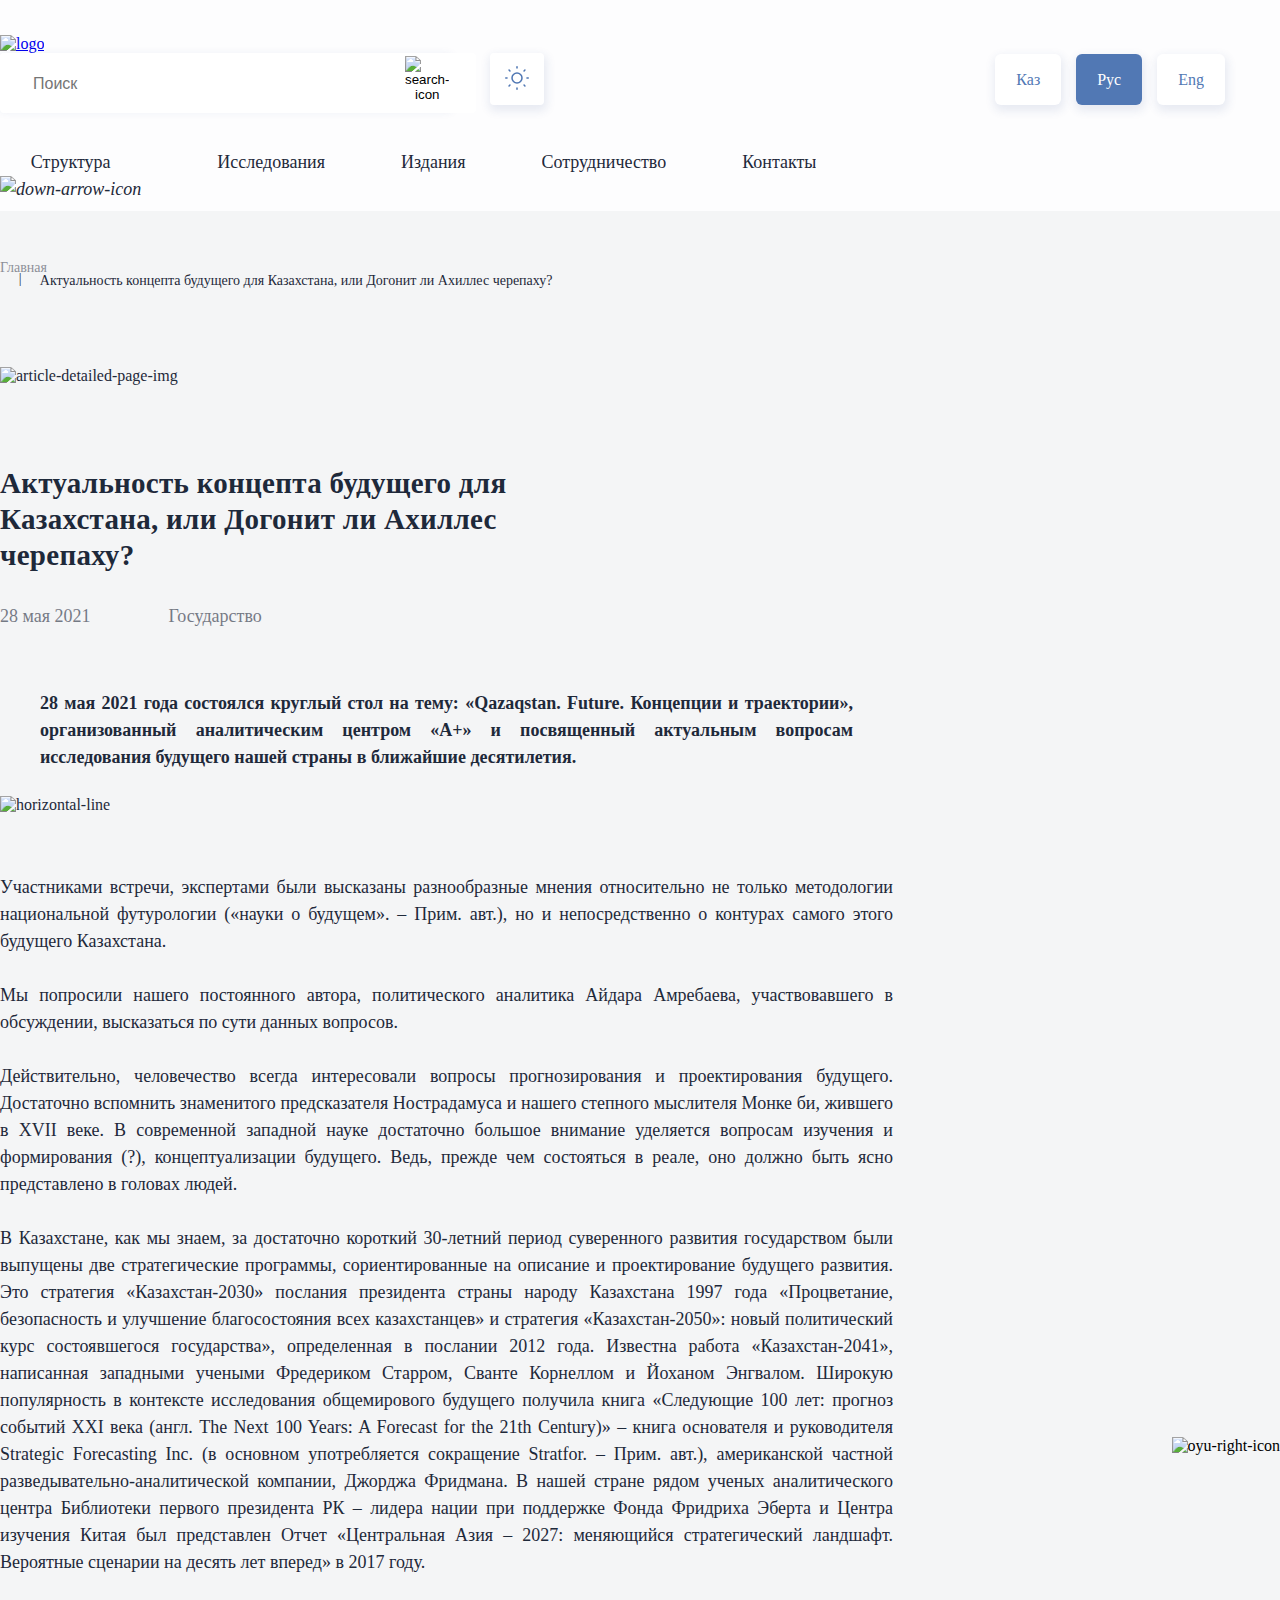
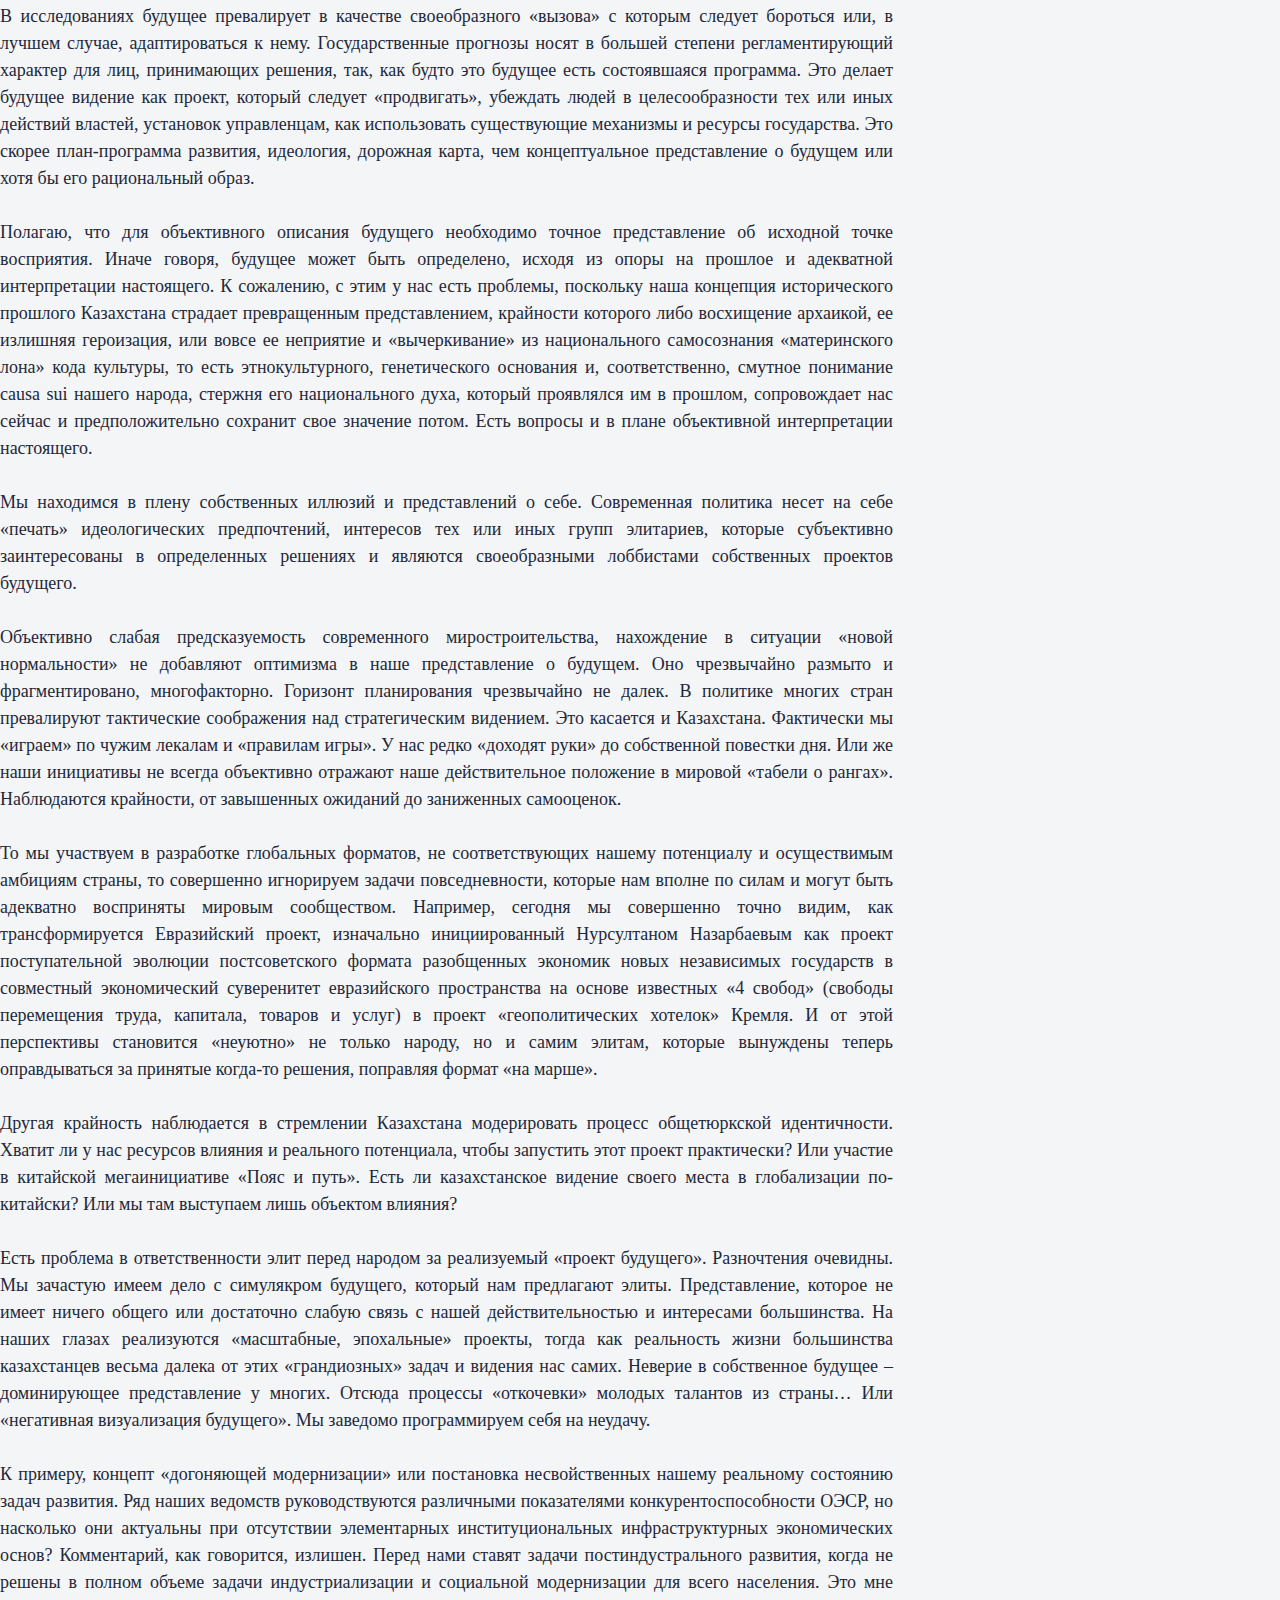
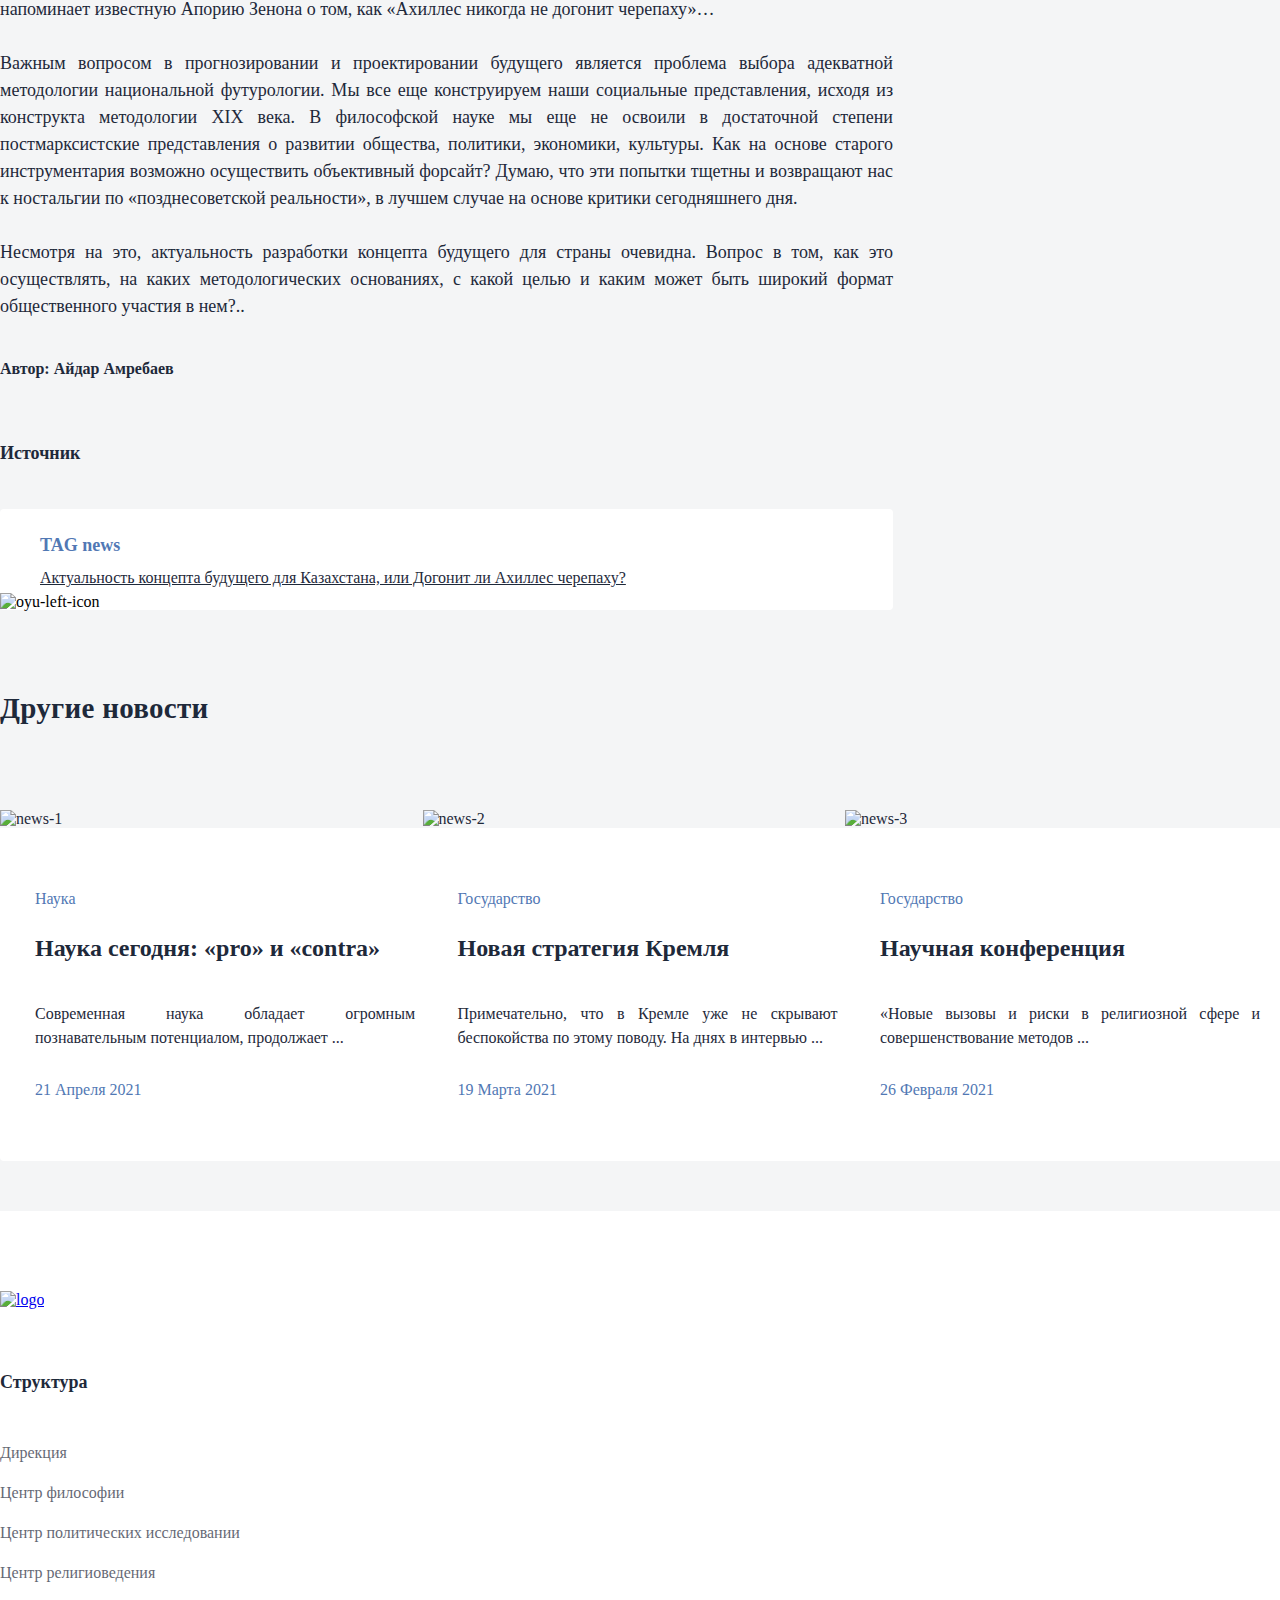
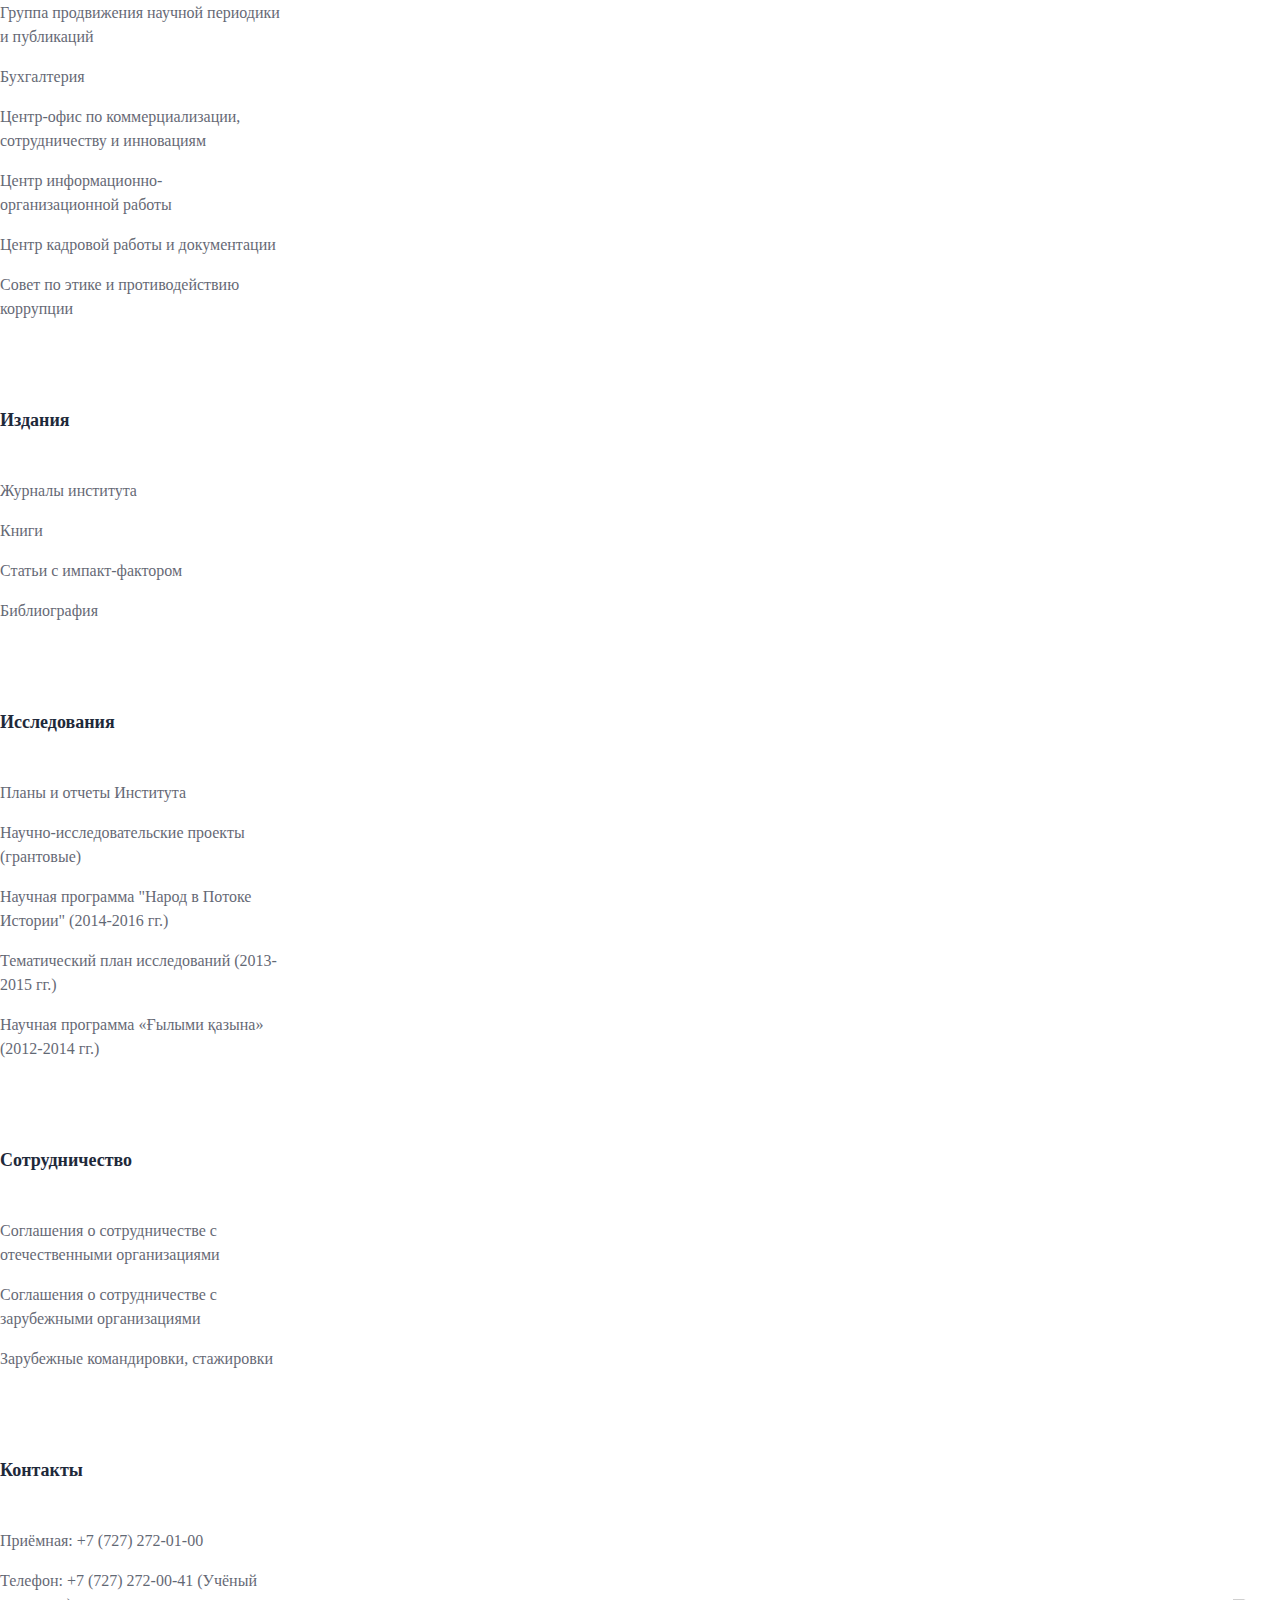
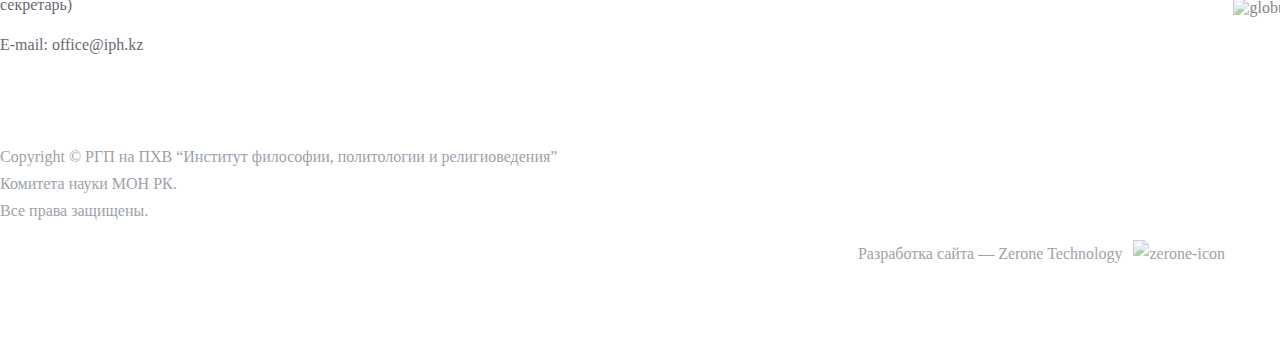
==== actualnost-koncepta.html @ f0c101c4 "adaptive and dark mode styles" ====
<!DOCTYPE html>
<html lang="ru">
<head>
    <meta charset="UTF-8">
    <meta http-equiv="X-UA-Compatible" content="IE=edge">
    <meta name="viewport" content="width=device-width, initial-scale=1.0">
    <title>Актуальность концепта будущего для Казахстана, или Догонит ли Ахиллес черепаху?</title>
    <link href="https://cdn.jsdelivr.net/npm/bootstrap@5.1.3/dist/css/bootstrap.min.css" rel="stylesheet" integrity="sha384-1BmE4kWBq78iYhFldvKuhfTAU6auU8tT94WrHftjDbrCEXSU1oBoqyl2QvZ6jIW3" crossorigin="anonymous">
    <link rel="stylesheet" href="css/style.css">
</head>
<body>
    <header>
        <div class="container">
            <div class="header row align-items-center justify-content-space-between">
                <div class="logo col-lg-3 col-md-8">
                    <a href="/">
                        <img class="logo-img" src="img/logo/logo-header.png" alt="logo">
                    </a>
                </div>
                <div class="header-wrapper col-lg-9 col-md-12">
                    <div class="header-top">
                        <button type="submit" class="mobile-search-btn">
                            <img class="basic-search-icon" src="img/search-icon.svg" alt="search-icon">
                            <img class="dark-mode-search-icon" src="img/search-white-icon.svg" alt="search-white-icon">
                        </button>
                        <form class="search">
                            <input type="text" class="search-input" placeholder="Поиск">
                            <button type="submit">
                                <img class="basic-search-icon" src="img/search-icon.svg" alt="search-icon">
                                <img class="dark-mode-search-icon" src="img/search-white-icon.svg" alt="search-white-icon">
                            </button>
                        </form>
                        <div class="page-color-change-btns">
                            <img src="img/basic-theme-btn.svg" alt="basic-theme-btn">
                            <img src="img/dark-theme-btn.svg" alt="dark-theme-btn">
                        </div>
                        <div class="burger-menu">
                            <img src="img/burger-menu.svg" alt="burger-menu">
                        </div>
                        <div class="languages">
                            <a href="#" class="basic-btn lang-btn">Каз</a>
                            <a href="#" class="basic-btn lang-btn active">Рус</a>
                            <a href="#" class="basic-btn lang-btn">Eng</a>
                        </div>
                    </div>
                    <div class="header-nav" id="myTopnav">
                        <div class="dropdown">
                            <a class="dropbtn" href="/structure.html">Структура 
                                <i class="">
                                    <img class="basic-down-arrow-icon" src="img/down-arrow-icon.svg" alt="down-arrow-icon">
                                    <img class="dark-mode-down-arrow-icon" src="img/down-arrow-dark-mode-icon.svg" alt="down-arrow-dark-mode-icon">
                                </i>
                            </a>
                            <div class="dropdown-content d-flex">
                                <div class="left-side">
                                    <a href="#">Дирекция</a>
                                    <a href="#">Центр философии</a>
                                    <a href="#">Центр политических исследовании</a>
                                    <a href="#">Центр религиоведения</a>
                                    <a href="#">Группа продвижения научной периодики и публикаций</a>
                                    <a href="#">Бухгалтерия</a>
                                </div>
                                <div class="right-side">
                                    <a href="#">Центр-офис по коммерциализации, сотрудничеству и инновациям</a>
                                    <a href="#">Центр информационно-организационной работы</a>
                                    <a href="#">Центр кадровой работы и документации</a>
                                    <a href="structure-protiv-korruptsiya.html">Совет по этике и противодействию коррупции</a>
                                </div>
                            </div>
                        </div> 
                        <div class="dropdown">
                            <a class="dropbtn" href="#">Исследования 
                                <i class="">
                                    <img class="basic-down-arrow-icon" src="img/down-arrow-icon.svg" alt="">
                                    <img class="dark-mode-down-arrow-icon" src="img/down-arrow-dark-mode-icon.svg" alt="down-arrow-dark-mode-icon">
                                </i>
                            </a>
                            <div class="dropdown-content">
                                <a href="#">Планы и отчеты Института</a>
                                <a href="#">Научно-исследовательские проекты (грантовые)</a>
                                <a href="#">Научная программа "Народ в Потоке Истории" (2014-2016 гг.)</a>
                                <a href="#">Тематический план исследований (2013-2015 гг.)</a>
                                <a href="#">Научная программа «Ғылыми қазына» (2012-2014 гг.)</a>
                            </div>
                        </div>
                        <div class="dropdown">
                            <a class="dropbtn" href="#">Издания 
                                <i class="">
                                    <img class="basic-down-arrow-icon" src="img/down-arrow-icon.svg" alt="">
                                    <img class="dark-mode-down-arrow-icon" src="img/down-arrow-dark-mode-icon.svg" alt="down-arrow-dark-mode-icon">
                                </i>
                            </a>
                            <div class="dropdown-content">
                                <a href="soglashenie-o-sotrudnichestvo-kaz.html">Журналы института</a>
                                <a href="#">Книги</a>
                                <a href="#">Статьи с импакт-фактором</a>
                                <a href="#">Библиография</a>
                            </div>
                        </div>
                        <div class="dropdown">
                            <a class="dropbtn" href="#">Cотрудничество 
                                <i class="">
                                    <img class="basic-down-arrow-icon" src="img/down-arrow-icon.svg" alt="">
                                    <img class="dark-mode-down-arrow-icon" src="img/down-arrow-dark-mode-icon.svg" alt="down-arrow-dark-mode-icon">
                                </i>
                            </a>
                            <div class="dropdown-content">
                                <a href="soglashenie-o-sotrudnichestvo.html">Соглашения о сотрудничестве с отечественными организациями</a>
                                <a href="#">Соглашения о сотрудничестве с зарубежными организациями</a>
                                <a href="#">Зарубежные командировки, стажировки</a>
                            </div>
                        </div>
                        <div class="dropdown">
                            <a class="dropbtn" href="contact.html">
                                Контакты
                            </a>
                        </div>
                        <a href="javascript:void(0);" style="font-size:15px;" class="icon" onclick="myFunction()">&#9776;</a>
                    </div>
                </div>
            </div>
        </div>
    </header>
    <div class="container">
        <div class="breadcrumb">
            <div class="breadcrumb-item">
                <a href="index.html">Главная</a>
            </div>
            <div class="breadcrumb-item">
                <i>|</i>
                <a href="#">Актуальность концепта будущего для Казахстана, или Догонит ли Ахиллес черепаху?</a>
            </div>
            <!-- <div class="breadcrumb-item">
                <i>|</i>
                Том 90  №4  2021
            </div> -->
        </div>
    </div>
    <div class="body">
        <div class="container">
            <div class="article-detailed-page page-wrapper">
                <div class="article-detailed-page-inner">
                    <img src="img/actualnost-konsepta.png" alt="article-detailed-page-img">
                    <h2 class="page-title">
                        Актуальность концепта будущего для Казахстана, или Догонит ли Ахиллес черепаху?
                    </h2>
                    <span class="article-detailed-date">28 мая 2021</span>
                    <span class="article-detailed-section">Государство</span>
                    <div class="strong-text">
                        <p>
                            28 мая 2021 года состоялся круглый стол на тему: «Qazaqstan. Future. Концепции и траектории», организованный аналитическим центром «А+» и посвященный актуальным вопросам исследования будущего нашей страны в ближайшие десятилетия.
                        </p>
                        <img src="img/horizontal-line.svg" alt="horizontal-line">
                    </div>
                    <p>
                        Участниками встречи, экспертами были высказаны разнообразные мнения относительно не только методологии национальной футурологии («науки о будущем». – Прим. авт.), но и непосредственно о контурах самого этого будущего Казахстана.
                        <br><br>
                        Мы попросили нашего постоянного автора, политического аналитика Айдара Амребаева, участвовавшего в обсуждении, высказаться по сути данных вопросов.
                        <br><br>
                        Действительно, человечество всегда интересовали вопросы прогнозирования и проектирования будущего. Достаточно вспомнить знаменитого предсказателя Нострадамуса и нашего степного мыслителя Монке би, жившего в XVII веке. В современной западной науке достаточно большое внимание уделяется вопросам изучения и формирования (?), концептуализации будущего. Ведь, прежде чем состояться в реале, оно должно быть ясно представлено в головах людей.
                        <br><br>
                        В Казахстане, как мы знаем, за достаточно короткий 30-летний период суверенного развития государством были выпущены две стратегические программы, сориентированные на описание и проектирование будущего развития. Это стратегия «Казахстан-2030» послания президента страны народу Казахстана 1997 года «Процветание, безопасность и улучшение благосостояния всех казахстанцев» и стратегия «Казахстан-2050»: новый политический курс состоявшегося государства», определенная в послании 2012 года. Известна работа «Казахстан-2041», написанная западными учеными Фредериком Старром, Сванте Корнеллом и Йоханом Энгвалом. Широкую популярность в контексте исследования общемирового будущего получила книга «Следующие 100 лет: прогноз событий XXI века (англ. The Next 100 Years: A Forecast for the 21th Century)» – книга основателя и руководителя Strategic Forecasting Inc. (в основном употребляется сокращение Stratfor. – Прим. авт.), американской частной разведывательно-аналитической компании, Джорджа Фридмана. В нашей стране рядом ученых аналитического центра Библиотеки первого президента РК – лидера нации при поддержке Фонда Фридриха Эберта и Центра изучения Китая был представлен Отчет «Центральная Азия – 2027: меняющийся стратегический ландшафт. Вероятные сценарии на десять лет вперед» в 2017 году.
                        <br><br>
                        В исследованиях будущее превалирует в качестве своеобразного «вызова» с которым следует бороться или, в лучшем случае, адаптироваться к нему. Государственные прогнозы носят в большей степени регламентирующий характер для лиц, принимающих решения, так, как будто это будущее есть состоявшаяся программа. Это делает будущее видение как проект, который следует «продвигать», убеждать людей в целесообразности тех или иных действий властей, установок управленцам, как использовать существующие механизмы и ресурсы государства. Это скорее план-программа развития, идеология, дорожная карта, чем концептуальное представление о будущем или хотя бы его рациональный образ.
                        <br><br>
                        Полагаю, что для объективного описания будущего необходимо точное представление об исходной точке восприятия. Иначе говоря, будущее может быть определено, исходя из опоры на прошлое и адекватной интерпретации настоящего. К сожалению, с этим у нас есть проблемы, поскольку наша концепция исторического прошлого Казахстана страдает превращенным представлением, крайности которого либо восхищение архаикой, ее излишняя героизация, или вовсе ее неприятие и «вычеркивание» из национального самосознания «материнского лона» кода культуры, то есть этнокультурного, генетического основания и, соответственно, смутное понимание causa sui нашего народа, стержня его национального духа, который проявлялся им в прошлом, сопровождает нас сейчас и предположительно сохранит свое значение потом. Есть вопросы и в плане объективной интерпретации настоящего.
                        <br><br>
                        Мы находимся в плену собственных иллюзий и представлений о себе. Современная политика несет на себе «печать» идеологических предпочтений, интересов тех или иных групп элитариев, которые субъективно заинтересованы в определенных решениях и являются своеобразными лоббистами собственных проектов будущего.
                        <br><br>
                        Объективно слабая предсказуемость современного миростроительства, нахождение в ситуации «новой нормальности» не добавляют оптимизма в наше представление о будущем. Оно чрезвычайно размыто и фрагментировано, многофакторно. Горизонт планирования чрезвычайно не далек. В политике многих стран превалируют тактические соображения над стратегическим видением. Это касается и Казахстана. Фактически мы «играем» по чужим лекалам и «правилам игры». У нас редко «доходят руки» до собственной повестки дня. Или же наши инициативы не всегда объективно отражают наше действительное положение в мировой «табели о рангах». Наблюдаются крайности, от завышенных ожиданий до заниженных самооценок.
                        <br><br>
                        То мы участвуем в разработке глобальных форматов, не соответствующих нашему потенциалу и осуществимым амбициям страны, то совершенно игнорируем задачи повседневности, которые нам вполне по силам и могут быть адекватно восприняты мировым сообществом. Например, сегодня мы совершенно точно видим, как трансформируется Евразийский проект, изначально инициированный Нурсултаном Назарбаевым как проект поступательной эволюции постсоветского формата разобщенных экономик новых независимых государств в совместный экономический суверенитет евразийского пространства на основе известных «4 свобод» (свободы перемещения труда, капитала, товаров и услуг) в проект «геополитических хотелок» Кремля. И от этой перспективы становится «неуютно» не только народу, но и самим элитам, которые вынуждены теперь оправдываться за принятые когда-то решения, поправляя формат «на марше».
                        <br><br>
                        Другая крайность наблюдается в стремлении Казахстана модерировать процесс общетюркской идентичности. Хватит ли у нас ресурсов влияния и реального потенциала, чтобы запустить этот проект практически? Или участие в китайской мегаинициативе «Пояс и путь». Есть ли казахстанское видение своего места в глобализации по-китайски? Или мы там выступаем лишь объектом влияния?
                        <br><br>
                        Есть проблема в ответственности элит перед народом за реализуемый «проект будущего». Разночтения очевидны. Мы зачастую имеем дело с симулякром будущего, который нам предлагают элиты. Представление, которое не имеет ничего общего или достаточно слабую связь с нашей действительностью и интересами большинства. На наших глазах реализуются «масштабные, эпохальные» проекты, тогда как реальность жизни большинства казахстанцев весьма далека от этих «грандиозных» задач и видения нас самих. Неверие в собственное будущее – доминирующее представление у многих. Отсюда процессы «откочевки» молодых талантов из страны… Или «негативная визуализация будущего». Мы заведомо программируем себя на неудачу.
                        <br><br>
                        К примеру, концепт «догоняющей модернизации» или постановка несвойственных нашему реальному состоянию задач развития. Ряд наших ведомств руководствуются различными показателями конкурентоспособности ОЭСР, но насколько они актуальны при отсутствии элементарных институциональных инфраструктурных экономических основ? Комментарий, как говорится, излишен. Перед нами ставят задачи постиндустрального развития, когда не решены в полном объеме задачи индустриализации и социальной модернизации для всего населения. Это мне напоминает известную Апорию Зенона о том, как «Ахиллес никогда не догонит черепаху»…
                        <br><br>
                        Важным вопросом в прогнозировании и проектировании будущего является проблема выбора адекватной методологии национальной футурологии. Мы все еще конструируем наши социальные представления, исходя из конструкта методологии XIX века. В философской науке мы еще не освоили в достаточной степени постмарксистские представления о развитии общества, политики, экономики, культуры. Как на основе старого инструментария возможно осуществить объективный форсайт? Думаю, что эти попытки тщетны и возвращают нас к ностальгии по «позднесоветской реальности», в лучшем случае на основе критики сегодняшнего дня.
                        <br><br>
                        Несмотря на это, актуальность разработки концепта будущего для страны очевидна. Вопрос в том, как это осуществлять, на каких методологических основаниях, с какой целью и каким может быть широкий формат общественного участия в нем?..
                    </p>
                    <span class="publication-author">
                        Автор: Айдар Амребаев
                    </span>
                    <div class="source-block">
                        <h6>
                            Источник
                        </h6>
                        <div class="source-link">
                            <span class="tag">TAG news</span>
                            <a href="#">
                                Актуальность концепта будущего для Казахстана, или Догонит ли Ахиллес черепаху?
                            </a>
                        </div>
                    </div>
                </div>
                <div class="news-block">
                    <h2>
                        Другие новости
                    </h2>
                    <div class="cards">
                        <div class="card-item">
                            <img src="img/news-1.png" alt="news-1">
                            <div class="card-info">
                                <span class="section-name">
                                    Наука
                                </span>
                                <h3 class="card-name">
                                    <a href="#">
                                        Наука сегодня: «pro» и «contra»
                                    </a>
                                </h3>
                                <p class="card-description">
                                    Современная наука обладает огромным познавательным потенциалом, продолжает ...
                                </p>
                                <span>21 Апреля 2021</span>
                            </div>
                        </div>
                        <div class="card-item">
                            <img src="img/news-2.png" alt="news-2">
                            <div class="card-info">
                                <span class="section-name">
                                    Государство
                                </span>
                                <h3 class="card-name">
                                    <a href="#">
                                        Новая стратегия Кремля
                                    </a>
                                </h3>
                                <p class="card-description">
                                    Примечательно, что в Кремле уже не скрывают беспокойства по этому поводу. На днях в интервью ...
                                </p>
                                <span>19 Марта 2021</span>
                            </div>
                        </div>
                        <div class="card-item">
                            <img src="img/news-3.png" alt="news-3">
                            <div class="card-info">
                                <span class="section-name">
                                    Государство
                                </span>
                                <h3 class="card-name">
                                    <a href="#">
                                        Научная конференция
                                    </a>
                                </h3>
                                <p class="card-description">
                                    «Новые вызовы и риски в религиозной сфере и совершенствование методов ...
                                </p>
                                <span>26 Февраля 2021</span>
                            </div>
                        </div>
                    </div>
                </div>
            </div>
        </div>
        <img class="background-right-icon" src="img/oyu-right-icon.svg" alt="oyu-right-icon">
        <img class="background-left-icon" src="img/oyu-left-icon.svg" alt="oyu-left-icon">
    </div>
    <footer>
        <div class="container">
            <img src="img/globus-icon.png" alt="globus-icon" class="footer-background-img">
            <div class="row">
                <div class="col-lg-12">
                    <div class="logo">
                        <a href="/index.html">
                            <img class="logo-img" src="img/logo/logo-footer.png" alt="logo">                            
                        </a>
                    </div>
                    <div class="scroll-top-btn">
                        <img src="img/up-arrow-icon.svg" alt="up">
                    </div>
                </div>
                <div class="col-sm-12 mobile-social-icons">
                    <div class="right-side basic-right-side">
                        <a href="#"><img src="img/youtube-icon.svg" alt="youtube-icon"></a>
                        <a href="#"><img src="img/facebook-icon.svg" alt="facebook-icon"></a>
                        <a href="#"><img src="img/telegram-icon.svg" alt="telegram-icon"></a>
                        <a href="#"><img src="img/instagram-icon.svg" alt="instagram-icon"></a>
                        <a href="#"><img src="img/whatsapp-icon.svg" alt="whatsapp-icon"></a>
                    </div>
                    <div class="right-side dark-mode-right-side">
                        <a href="#"><img src="img/youtube-icon-dark-mode.svg" alt="youtube-icon"></a>
                        <a href="#"><img src="img/facebook-icon-dark-mode.svg" alt="facebook-icon"></a>
                        <a href="#"><img src="img/telegram-icon-dark-mode.svg" alt="telegram-icon"></a>
                        <a href="#"><img src="img/instagram-icon-dark-mode.svg" alt="instagram-icon"></a>
                        <a href="#"><img src="img/whatsapp-icon-dark-mode.svg" alt="whatsapp-icon"></a>
                    </div>
                </div>
                <div class="footer-menu col-lg-4 col-md-12">
                    <ul class="footer-menu-list">
                        <li>
                            <a href="#">
                                Структура
                            </a>
                        </li>
                        <li>
                            <a href="#">
                                Дирекция
                            </a>
                        </li>
                        <li>
                            <a href="#">
                                Центр философии
                            </a>
                        </li>
                        <li>
                            <a href="#">
                                Центр политических исследовании
                            </a>
                        </li>
                        <li>
                            <a href="#">
                                Центр религиоведения
                            </a>
                        </li>
                        <li>
                            <a href="#">
                                Группа продвижения научной периодики и публикаций
                            </a>
                        </li>
                        <li>
                            <a href="#">
                                Бухгалтерия
                            </a>
                        </li>
                        <li>
                            <a href="#">
                                Центр-офис по коммерциализации, сотрудничеству и инновациям
                            </a>
                        </li>
                        <li>
                            <a href="#">
                                Центр информационно-организационной работы
                            </a>
                        </li>
                        <li>
                            <a href="#">
                                Центр кадровой работы и документации
                            </a>
                        </li>
                        <li>
                            <a href="#">
                                Совет по этике и противодействию коррупции
                            </a>
                        </li>
                    </ul>
                    <ul class="footer-menu-list">
                        <li>
                            <a href="#">
                                Издания
                            </a>
                        </li>
                        <li>
                            <a href="#">
                                Журналы института
                            </a>
                        </li>
                        <li>
                            <a href="#">
                                Книги
                            </a>
                        </li>
                        <li>
                            <a href="#">
                                Статьи с импакт-фактором
                            </a>
                        </li>
                        <li>
                            <a href="#">
                                Библиография
                            </a>
                        </li>
                    </ul>
                </div>
                <div class="footer-menu col-lg-4 col-md-12">
                    <ul class="footer-menu-list">
                        <li>
                            <a href="#">
                                Исследования
                            </a>
                        </li>
                        <li>
                            <a href="#">
                                Планы и отчеты Института
                            </a>
                        </li>
                        <li>
                            <a href="#">
                                Научно-исследовательские проекты (грантовые)
                            </a>
                        </li>
                        <li>
                            <a href="#">
                                Научная программа "Народ в Потоке Истории" (2014-2016 гг.)
                            </a>
                        </li>
                        <li>
                            <a href="#">
                                Тематический план исследований (2013-2015 гг.)
                            </a>
                        </li>
                        <li>
                            <a href="#">
                                Научная программа «Ғылыми қазына» (2012-2014 гг.)
                            </a>
                        </li>
                    </ul>
                    <ul class="footer-menu-list">
                        <li>
                            <a href="#">
                                Cотрудничество
                            </a>
                        </li>
                        <li>
                            <a href="#">
                                Соглашения о сотрудничестве с отечественными организациями
                            </a>
                        </li>
                        <li>
                            <a href="#">
                                Соглашения о сотрудничестве        с зарубежными организациями
                            </a>
                        </li>
                        <li>
                            <a href="#">
                                Зарубежные командировки, стажировки
                            </a>
                        </li>
                    </ul>
                </div>
                <div class="footer-menu col-lg-4 col-md-12">
                    <ul class="footer-menu-list">
                        <li>
                            <a href="#">
                                Контакты
                            </a>
                        </li>
                        <li>
                            <a href="#">
                                Приёмная: +7 (727) 272-01-00
                            </a>
                        </li>
                        <li>
                            <a href="#">
                                Телефон: +7 (727) 272-00-41 (Учёный секретарь)
                            </a>
                        </li>
                        <li>
                            <a href="#">
                                E-mail: office@iph.kz
                            </a>
                        </li>
                    </ul>
                </div>
            </div>
            <div class="row copyright">
                <div class="col-lg-7">
                    <p>
                        Copyright © РГП на ПХВ “Институт философии, политологии и религиоведения”
                        <br>
                        Комитета науки МОН РК.
                        <br>
                        Все права защищены.

                    </p>
                </div>
                <div class="col-lg-5">
                    <p>
                        Разработка сайта — Zerone Technology <img src="img/zerone-icon.png" alt="zerone-icon">
                    </p>
                </div>
            </div>
        </div>
    </footer>

    <script src="https://ajax.googleapis.com/ajax/libs/jquery/3.5.1/jquery.min.js"></script>
    <script src="js/custom.js"></script>
</body>
</html>
---- css/style.css ----
body{margin:0;padding:0;font-family:Montserrat;font-style:normal;background:#F4F5F6}.basic-btn{border:none;outline:none;text-decoration:none;border-radius:6px}.gap-30{gap:30px;-webkit-box-pack:justify;-ms-flex-pack:justify;justify-content:space-between}.breadcrumb{margin-bottom:0px;padding-top:50px;-ms-flex-wrap:nowrap;flex-wrap:nowrap;padding-bottom:50px}.breadcrumb .breadcrumb-item{font-style:normal;font-weight:normal;font-size:14px;line-height:10px;display:inline-block;color:#1E293A;opacity:0.5;display:-webkit-box;display:-ms-flexbox;display:flex}.breadcrumb .breadcrumb-item a{color:#1E293A;text-decoration:none;white-space:nowrap;line-height:13px}.breadcrumb .breadcrumb-item i{color:#1E293A;margin:0px 18px}.breadcrumb .breadcrumb-item:last-child{opacity:1;pointer-events:none}.breadcrumb .breadcrumb-item:last-child a{white-space:normal}.breadcrumb .breadcrumb-item+.breadcrumb-item:before{content:none}header{position:relative;background:#ffffffd1;padding-top:35px;z-index:100}header .justify-content-space-between{-webkit-box-pack:justify;-ms-flex-pack:justify;justify-content:space-between}header .header-top{display:-webkit-box;display:-ms-flexbox;display:flex;-webkit-box-align:center;-ms-flex-align:center;align-items:center;margin-bottom:44px}header .header-top .page-color-change-btns{background:#ffffff;-webkit-box-shadow:1px 4px 10px 2px rgba(41,69,140,0.1);box-shadow:1px 4px 10px 2px rgba(41,69,140,0.1);border-radius:4px;padding:0 13px;width:-webkit-max-content;width:-moz-max-content;width:max-content;cursor:pointer;overflow:hidden;display:-webkit-box;display:-ms-flexbox;display:flex;-webkit-box-align:center;-ms-flex-align:center;align-items:center;-webkit-box-orient:vertical;-webkit-box-direction:normal;-ms-flex-direction:column;flex-direction:column;max-height:52px;-webkit-transition:0.5s;transition:0.5s}header .header-top .page-color-change-btns img{width:24px;height:24px;margin:13px}header .header-top .page-color-change-btns img:first-child{-webkit-transition:0.5s;transition:0.5s}header .header-top .page-color-change-btns img.transition-top{margin-top:-35px}header .header-top .burger-menu{background:#ffffff;-webkit-box-shadow:1px 4px 10px 2px rgba(41,69,140,0.1);box-shadow:1px 4px 10px 2px rgba(41,69,140,0.1);border-radius:4px;padding:13px;width:-webkit-max-content;width:-moz-max-content;width:max-content;cursor:pointer}header .header-top .page-color-change-btns.dark-color{background:#2E3740}header .header-top .burger-menu{display:none}header .header-top .languages{display:-webkit-box;display:-ms-flexbox;display:flex;-webkit-box-align:center;-ms-flex-align:center;align-items:center;gap:15px;width:100%;-webkit-box-pack:end;-ms-flex-pack:end;justify-content:end}header .header-top .languages .lang-btn{font-style:normal;font-weight:normal;font-size:16px;line-height:24px;background:#ffffff;color:#5178B4;padding:14px 21px 13px;position:relative;overflow:hidden;-webkit-box-shadow:1px 4px 10px 2px rgba(41,69,140,0.1);box-shadow:1px 4px 10px 2px rgba(41,69,140,0.1)}header .header-top .languages .lang-btn:after{content:"";position:absolute;left:auto;right:auto;height:4px;width:0;left:0;bottom:0;-webkit-transition:0.2s;transition:0.2s;background:#5178B4}header .header-top .languages .lang-btn:hover:after{width:100%;-webkit-transition:0.2s;transition:0.2s}header .header-top .languages .lang-btn:focus{background:#5178B4;color:#ffffff}header .header-top .languages .lang-btn.active{background:#5178B4;color:#ffffff}.logo{max-width:256px}.logo .logo-img{max-width:100%;height:auto}form.search{position:relative;width:100%;max-width:450px;-webkit-box-shadow:1px 4px 10px 2px rgba(41,69,140,0.1);box-shadow:1px 4px 10px 2px rgba(41,69,140,0.1);border-radius:4px;margin-right:40px;max-height:52px}form.search .search-input{color:#1E293A;border-radius:4px;font-weight:normal;font-size:16px;line-height:20px;padding:21px 33px 19px;width:calc(100% - 40px);border:none;outline:none;background:#ffffff;border-radius:4px;max-height:51px}form.search button{position:absolute;top:0;right:0px;width:51px;height:51px;border:none;background:#ffffff;border-radius:0 4px 4px 0;cursor:pointer}form.search .dark-mode-search-icon{display:none}.header-nav{overflow:hidden;background:transparent;display:-webkit-box;display:-ms-flexbox;display:flex;gap:76px}.header-nav a{float:left;display:block;color:#1E293A;text-align:center;text-decoration:none;font-size:17px}.header-nav .icon{display:none}.header-nav .dropdown{float:left;overflow:hidden;position:initial}.header-nav .dropdown:first-child{margin-left:0px}.header-nav .dropdown .dropbtn{font-weight:normal;font-size:18px;line-height:27px;border:none;outline:none;color:#1E293A;background-color:inherit;font-family:inherit;margin:0;display:-webkit-box;display:-ms-flexbox;display:flex;-webkit-box-orient:vertical;-webkit-box-direction:normal;-ms-flex-direction:column;flex-direction:column;-webkit-box-align:center;-ms-flex-align:center;align-items:center;position:relative}.header-nav .dropdown .dropbtn i{margin-bottom:8px}.header-nav .dropdown .dropbtn i img{-webkit-transition:0.2s;transition:0.2s}.header-nav .dropdown .dropbtn i .dark-mode-down-arrow-icon{display:none}.header-nav .dropdown .dropbtn:after{content:"";position:absolute;left:auto;right:auto;bottom:0;width:0;height:4px;border-radius:4px;background-color:#5178B4;-webkit-transition:0.2s;transition:0.2s}.header-nav .dropdown .dropbtn:hover:after{width:100%;-webkit-transition:0.2s;transition:0.2s}.header-nav .dropdown a:last-child{padding-bottom:35px}.header-nav .dropdown:hover .dropbtn{color:#5178B4}.header-nav .dropdown:hover .dropbtn a{color:#5178B4}.header-nav .dropdown:hover .dropbtn i img{-webkit-transform:rotate(180deg);transform:rotate(180deg);-webkit-transition:0.2s;transition:0.2s}.header-nav .dropdown:hover .dropdown-content{opacity:1!important;visibility:visible!important;display:block}.header-nav .dropdown .dropdown-content{display:block;position:absolute;background:#ffffff;border-radius:4px;min-width:160px;padding:16px 0px;z-index:1;opacity:0;visibility:hidden;-webkit-transition:opacity 0.2s ease-in-out,visibility 0.2s ease-in-out;transition:opacity 0.2s ease-in-out,visibility 0.2s ease-in-out;-webkit-transition-delay:0.2s;transition-delay:0.2s;max-width:914px;gap:40px;margin-top:63px}.header-nav .dropdown .dropdown-content a{max-width:380px;float:none;color:#1E293A;font-style:normal;font-weight:normal;font-size:18px;line-height:27px;padding:10px 40px;text-decoration:none;display:block;text-align:left}.header-nav .dropdown .dropdown-content a:hover{text-decoration:underline}.body{position:relative}.main-banner{background:url("../img/main-banner.svg") no-repeat;background-position:center;background-size:cover;height:850px;margin-top:-196px;position:relative;margin-bottom:100px}.main-banner .banner-info{background:#ffffff;opacity:0.85;-webkit-backdrop-filter:blur(3px);backdrop-filter:blur(3px);border-radius:4px 4px 0px 0px;max-width:688px;position:absolute;bottom:0;padding:49px 40px}.main-banner .banner-info span{font-style:normal;font-weight:500;font-size:16px;line-height:24px;color:#5178B4}.main-banner .banner-info h1.banner-name{font-weight:bold;font-size:35px;line-height:48px;color:#1E293A;margin:22px 0px}.main-banner .banner-info .banner-description{font-style:normal;font-weight:normal;font-size:18px;line-height:27px;color:#1E293A;max-width:485px;margin:18px 0px}.background-icon-left{position:absolute;left:0;top:400px}.background-right-icon{position:absolute;right:0;top:1100px}.background-left-icon{left:0;position:absolute;bottom:600px}.article{position:relative;margin-bottom:100px}.article .name-article{font-style:normal;font-weight:bold;font-size:29px;line-height:36px;color:#1E293A}.article .articles{display:-webkit-box;display:-ms-flexbox;display:flex;gap:30px;margin-top:42px;margin-bottom:80px}.article .articles .article-item.acorda{background:url("../img/background-acorda.png") no-repeat}.article .articles .article-item.actions{background:url("../img/background-actions.png") no-repeat}.article .articles .article-item.news{background:url("../img/background-news.png") no-repeat}.article .articles .article-item.active a{background:linear-gradient(0deg,#5178B4,#5178B4),linear-gradient(95.36deg,#FFFFFF 0.5%,rgba(255,255,255,0.68) 100%),url("../img/oyu-icon.svg")}.article .articles .article-item.active a h3{color:#ffffff}.article .articles .article-item.active a .oyu-icon{display:block}.article .articles .article-item.active a:hover h3{color:#FFF}.article .articles .article-item{background-size:cover!important;background-position:center!important;border-radius:4px;position:relative;width:33.3%;z-index:10;cursor:pointer}.article .articles .article-item a{display:block;text-decoration:none;padding:63px 45px 40px;border-radius:4px}.article .articles .article-item a .oyu-icon{position:absolute;right:-40px;bottom:-52px;display:none}.article .articles .article-item a:hover h3{color:#5178B4}.article .articles .article-item h3{font-style:normal;font-weight:bold;font-size:24px;line-height:34px;color:#000000}.article [data-tab-content]{display:none}.article .active[data-tab-content]{display:block}.article .articles-block .main-article{max-width:790px}.article .articles-block .main-article img{width:100%}.article .articles-block .main-article .card-info{padding:59px 35px;background:#ffffff;border-radius:0px 0px 4px 4px;width:100%}.article .articles-block .main-article .card-info span{font-style:normal;font-weight:500;font-size:16px;line-height:24px;color:#5178B4}.article .articles-block .main-article .card-info h3{font-style:normal;font-weight:bold;font-size:24px;line-height:34px}.article .articles-block .main-article .card-info h3 a{text-decoration:none;color:#1E293A}.article .articles-block .main-article .card-info p{font-style:normal;font-weight:normal;font-size:16px;line-height:24px;color:#1E293A}.article .articles-block .main-article .card-name{margin-top:28px;margin-bottom:23px}.article .articles-block .main-article .card-description{margin-bottom:34px}.article .articles-block .all-articles-btn{border-radius:4px;text-decoration:none;font-style:normal;font-weight:bold;font-size:18px;line-height:27px;background:#ffffff;color:#1E293A;padding:51px 35px 32px}.card-item{max-width:380px}.card-item .card-name{margin-top:20px;margin-bottom:37px}.card-item .card-description{margin-bottom:28px}.card-item img{width:100%}.card-item .card-info{padding:59px 35px;background:#ffffff;border-radius:0px 0px 4px 4px;width:100%}.card-item .card-info span{font-style:normal;font-weight:500;font-size:16px;line-height:24px;color:#5178B4}.card-item .card-info h3{font-style:normal;font-weight:bold;font-size:24px;line-height:34px}.card-item .card-info h3 a{text-decoration:none;color:#1E293A}.card-item .card-info p{font-style:normal;font-weight:normal;font-size:16px;line-height:24px;color:#1E293A;padding:0px}.info-block{margin-bottom:100px}.info-block .info-block-wrapper{display:-webkit-box;display:-ms-flexbox;display:flex;-webkit-box-shadow:1px 5px 26px 6px rgba(99,125,191,0.2);box-shadow:1px 5px 26px 6px rgba(99,125,191,0.2);border-radius:4px;overflow:hidden}.info-block .info-block-wrapper .left-side{background:#ffffff;padding:79px 59px}.info-block .info-block-wrapper .left-side .info-name{font-style:normal;font-weight:bold;font-size:29px;line-height:36px;color:#1E293A;margin-bottom:32px}.info-block .info-block-wrapper .left-side .info-description{font-style:normal;font-weight:normal;font-size:18px;line-height:27px;color:#1E293A;margin-bottom:29px}.info-block .info-block-wrapper .left-side .info-date{font-style:normal;font-weight:500;font-size:16px;line-height:24px;color:#5178B4}.statistic-block{margin-bottom:100px}.statistic-block h2{display:block;font-style:normal;font-weight:bold;font-size:29px;line-height:36px;color:#1E293A;margin-bottom:73px}.statistic-block .statistic-wrapper{display:-webkit-box;display:-ms-flexbox;display:flex;gap:88px}.statistic-block .statistic-wrapper .statistic-item{color:#5178B4;width:219px}.statistic-block .statistic-wrapper .statistic-item h1{font-style:normal;font-weight:bold;font-size:82px;line-height:100px}.statistic-block .statistic-wrapper .statistic-item p{font-style:normal;font-weight:500;font-size:18px;line-height:27px}.journal-block{margin-bottom:100px}.journal-block h2{display:block;font-style:normal;font-weight:bold;font-size:29px;line-height:36px;color:#1E293A;margin-bottom:44px}.journal-block .journal-wrapper{display:-webkit-box;display:-ms-flexbox;display:flex;-webkit-box-pack:end;-ms-flex-pack:end;justify-content:end;position:relative}.journal-block .journal-wrapper .journal-item-block{display:-webkit-box;display:-ms-flexbox;display:flex;width:688px}.journal-block .journal-wrapper .journal-item{display:-webkit-box;display:-ms-flexbox;display:flex;color:#0D0F1D;border-radius:4px;font-weight:bold;font-size:20px;line-height:25px;background:#ffffff;min-width:277px}.journal-block .journal-wrapper .journal-item a{text-decoration:none;color:#1E293A}.journal-block .journal-wrapper .journal-item div{display:-webkit-box;display:-ms-flexbox;display:flex;-webkit-box-align:end;-ms-flex-align:end;align-items:flex-end;width:100%;height:100%}.journal-block .journal-wrapper .journal-item img{width:100%;height:auto}.journal-block .journal-wrapper .journal-item h4{padding:22px 25px;margin:0;font-weight:bold;font-size:18px;line-height:27px}.journal-block .journal-wrapper .journal-item.test{padding:30px 35px;background:#C4C4C4;width:278px;height:398px;position:absolute}.journal-block .journal-wrapper .journal-item.test:first-child{background:#94A0B4}.journal-block .journal-wrapper .journal-item.test:nth-child(2){background:#747F92;left:205px}.journal-block .journal-wrapper .journal-item.test:nth-child(3){background:#5C6574;left:410px}.journal-block .journal-wrapper .journal-description{padding:95px 40px;max-width:512px;background:#ffffff;font-style:normal;font-weight:normal;font-size:16px;line-height:24px}.journal-block .journal-wrapper .journal-description p{text-align:justify;color:#1E293A}.journal-btn{background:#F15C5C;border-radius:4px;margin-top:40px;padding:24px 70px;display:block;width:-webkit-max-content;width:-moz-max-content;width:max-content;color:#ffffff;text-decoration:none}.feedback-block{margin-bottom:100px;display:-webkit-box;display:-ms-flexbox;display:flex}.feedback-block .left-side{padding:58px 52px 60px 57px;background:#ffffff}.feedback-block .left-side form{display:-webkit-box;display:-ms-flexbox;display:flex;-webkit-box-orient:vertical;-webkit-box-direction:normal;-ms-flex-direction:column;flex-direction:column;gap:30px}.feedback-block .left-side form h3{font-style:normal;font-weight:bold;font-size:24px;line-height:34px;color:#1E293A}.feedback-block .left-side form input{border:1px solid #DDDDDD;-webkit-box-sizing:border-box;box-sizing:border-box;border-radius:4px;padding:24px 30px 25px;font-style:normal;font-weight:normal;font-size:16px;line-height:24px;color:#1E293A;outline:none}.feedback-block .left-side form .feedback-btn{background:#F15C5C;-webkit-box-shadow:1px 14px 18px -4px rgba(241,92,92,0.61);box-shadow:1px 14px 18px -4px rgba(241,92,92,0.61);border-radius:4px;color:#ffffff;padding:24px 70px;border:none;outline:none}.feedback-block .right-side{background:url("../img/feedback-background.png") no-repeat;background-position:center;background-size:cover;width:100%;padding:60px 154px;display:-webkit-box;display:-ms-flexbox;display:flex;-webkit-box-align:end;-ms-flex-align:end;align-items:flex-end;gap:58px}.feedback-block .right-side.dark-mode-right-side{display:none}.article-detailed-page{padding:30px 0px 80px}.article-detailed-page .article-detailed-page-inner{max-width:893px;color:#1E293A}.article-detailed-page .article-detailed-page-inner .page-title{margin:80px 0px 30px}.article-detailed-page .article-detailed-page-inner .article-detailed-date,.article-detailed-page .article-detailed-page-inner .article-detailed-section{font-style:normal;font-weight:normal;font-size:18px;line-height:27px;opacity:0.6}.article-detailed-page .article-detailed-page-inner .article-detailed-date{margin-right:74px}.article-detailed-page .article-detailed-page-inner .content-block{padding:60px 0px;display:-webkit-box;display:-ms-flexbox;display:flex;-webkit-box-align:start;-ms-flex-align:start;align-items:start;color:#1E293A}.article-detailed-page .article-detailed-page-inner .content-block .article-icon{margin-right:36px}.article-detailed-page .article-detailed-page-inner .content-block .vertical-line-icon{margin-right:30px}.article-detailed-page .article-detailed-page-inner .content-block p{text-align:justify;font-style:normal;font-weight:500;font-size:18px;line-height:27px}.article-detailed-page .article-detailed-page-inner .source-block{padding:20px 0px}.article-detailed-page .article-detailed-page-inner .source-block h6,.article-detailed-page .article-detailed-page-inner .source-block span{font-style:normal;font-weight:bold;font-size:18px;line-height:27px;color:#1E293A}.article-detailed-page .article-detailed-page-inner .source-block .source-link{background:#ffffff;border-radius:4px;padding:23px 40px}.article-detailed-page .article-detailed-page-inner .source-block .source-link span{color:#5178B4;display:block;margin-bottom:10px}.article-detailed-page .article-detailed-page-inner .source-block .source-link a{color:#1E293A}.article-detailed-page .news-block{margin-top:60px}.article-detailed-page .news-block h2{font-style:normal;font-weight:bold;font-size:29px;line-height:36px;letter-spacing:0.01em;color:#1E293A}.article-detailed-page .news-block .cards{display:-webkit-box;display:-ms-flexbox;display:flex;-webkit-box-pack:justify;-ms-flex-pack:justify;justify-content:space-between;padding:60px 0px 0px}.page-wrapper{padding:30px 0px 50px;color:#1E293A}.page-wrapper .page-title{font-family:Montserrat;font-style:normal;font-weight:bold;font-size:29px;line-height:36px;max-width:585px;letter-spacing:0.01em}.page-wrapper p{padding:40px 0px;font-style:normal;font-weight:normal;font-size:18px;line-height:27px;text-align:justify;max-width:893px;margin-bottom:0px}.page-wrapper table td,.page-wrapper table th{padding:5px}.page-wrapper table th{width:124px}.page-wrapper .strong-text{margin-bottom:60px}.page-wrapper .strong-text P{padding:0px 40px 25px;font-weight:bold}.page-wrapper ul{font-style:normal;font-weight:normal;font-size:18px;line-height:27px;text-align:justify;color:#1E293A;list-style-type:decimal;padding:10px 0px}.page-wrapper ul li{margin:20px}.page-wrapper .list-style-disc{list-style-type:disc;max-width:893px;margin-bottom:80px}.page-wrapper .child-list{margin-left:20px;margin-top:-35px}.page-wrapper .person-info{display:-webkit-box;display:-ms-flexbox;display:flex;gap:80px;max-width:893px}.page-wrapper .person-info .right-side{font-style:normal;font-size:18px;line-height:27px}.page-wrapper .person-info .right-side .person-info-title,.page-wrapper .person-info .right-side .person-name{font-weight:bold;margin-bottom:30px}.page-wrapper .person-info .right-side p{padding:0}.page-wrapper .person-info .right-side .person-name{color:#5178B4}.page-wrapper .person-info .right-side .pdg-top-25{padding-top:25px}.page-wrapper .list-block{background:#ffffff;border-radius:4px;max-width:995px;padding:40px;display:-webkit-box;display:-ms-flexbox;display:flex;-webkit-box-align:start;-ms-flex-align:start;align-items:flex-start;margin-top:80px}.page-wrapper .list-block .list-block-wrapper{font-style:normal;font-size:18px;line-height:27px;padding:0px 5px}.page-wrapper .list-block .list-block-wrapper .list-block-title{font-weight:700;padding:10px 27px 15px;margin-bottom:0px}.page-wrapper .list-block .list-block-wrapper ul li{margin:0;padding:15px 50px 15px 30px}.page-wrapper .list-block .list-block-wrapper ul li::marker{color:#5178B4;font-weight:700}.page-wrapper .list-block .list-block-wrapper ul li a{color:#1E293A}.page-wrapper .articles-publications .list-block-wrapper ul{list-style-type:none}.page-wrapper .soglashenie-page a{text-decoration:none}.page-wrapper .soglashenie-page img{opacity:0}.journals-page-wrapper{display:-webkit-box;display:-ms-flexbox;display:flex;gap:30px;margin-top:60px;margin-bottom:30px}.journals-page-wrapper .journal-item{display:-webkit-box;display:-ms-flexbox;display:flex;background:#fff;max-width:892px}.journals-page-wrapper .journal-item:first-child{-webkit-box-shadow:1px 5px 26px 6px rgba(99,125,191,0.2);box-shadow:1px 5px 26px 6px rgba(99,125,191,0.2)}.journals-page-wrapper .journal-item .journal-description{padding:60px 70px;display:-webkit-box;display:-ms-flexbox;display:flex;-webkit-box-orient:vertical;-webkit-box-direction:normal;-ms-flex-direction:column;flex-direction:column;-webkit-box-pack:justify;-ms-flex-pack:justify;justify-content:space-between}.detail-page{padding:60px 0px 0px}.detail-page h6{font-style:normal;font-weight:700;font-size:18px;line-height:27px;margin-bottom:0px}.detail-page p{padding:20px 0px 46px}.detail-page ul{max-width:893px}.article-detailed-page-inner .strong-text{margin-top:60px;margin-bottom:20px}.article-detailed-page-inner h5{display:block;font-weight:700;padding-bottom:40px}.article-detailed-page-inner .publication-author{font-weight:700}.content-block p{padding:0px}.mobile-main-banner,.mobile-search-btn,.mobile-social-icons,.more-artiles-mobile-btn{display:none}.mobile-main-banner .dark-mode-search-icon,.mobile-search-btn .dark-mode-search-icon,.mobile-social-icons .dark-mode-search-icon,.more-artiles-mobile-btn .dark-mode-search-icon{display:none}footer{padding:80px 0px;background:#ffffff}footer .container{position:relative}footer .container .col-lg-12{position:relative}footer .container .col-lg-12 .scroll-top-btn{-webkit-box-shadow:1px 4px 10px 2px rgba(41,69,140,0.1);box-shadow:1px 4px 10px 2px rgba(41,69,140,0.1);border-radius:8px;background-color:#2E3740;padding:15px;width:-webkit-max-content;width:-moz-max-content;width:max-content;position:absolute;bottom:20px;right:20px;z-index:100;opacity:0;-webkit-transform:translateY(400px);transform:translateY(400px);-webkit-transition:all 1.5s ease;transition:all 1.5s ease}footer .container .col-lg-12 .showBtn{opacity:1;-webkit-transform:translateY(0);transform:translateY(0)}footer .container ul{padding:0px;margin:60px 0px 86px}footer .container ul li{list-style:none;max-width:280px}footer .container ul li a{font-style:normal;font-weight:normal;font-size:16px;line-height:24px;text-decoration:none;color:#1E293A;opacity:0.7;display:block;margin:0px 0px 16px}footer .container ul li a:hover{opacity:1}footer .container ul li:first-child a{font-weight:bold;font-size:18px;line-height:27px;opacity:1;margin-bottom:45px}footer .container .copyright{-webkit-box-align:end;-ms-flex-align:end;align-items:flex-end}footer .container .copyright p{font-style:normal;font-weight:normal;font-size:16px;line-height:27px;color:#374454;opacity:0.5}footer .container .copyright p img{margin-left:7px}footer .container .copyright .col-lg-5 p{text-align:end}footer .footer-background-img{position:absolute;bottom:250px;right:-100px;opacity:0.5}.dark-mode{background:#21282F;color:#ffffff;-webkit-transition:0.5s;transition:0.5s}.dark-mode .breadcrumb .breadcrumb-item{color:#ffffff}.dark-mode .breadcrumb .breadcrumb-item a,.dark-mode .breadcrumb .breadcrumb-item i{color:#ffffff}.dark-mode header{background:#5d5e5fd6}.dark-mode header .header-top .mobile-search-btn{background:#2E3740}.dark-mode header .header-top .mobile-search-btn .basic-search-icon{display:none}.dark-mode header .header-top .mobile-search-btn .dark-mode-search-icon{display:block}.dark-mode header .header-top form.search .search-input{color:#ffffff}.dark-mode header .header-top form.search .search-input,.dark-mode header .header-top form.search button{background:#2E3740}.dark-mode header .header-top form.search .basic-search-icon{display:none}.dark-mode header .header-top form.search .dark-mode-search-icon{display:block}.dark-mode header .header-top .burger-menu{background:#2E3740}.dark-mode header .header-top .languages .lang-btn{background:#2E3740;color:#ffffff}.dark-mode header .header-top .languages .lang-btn.active{background:#69A3FD;color:#1E293A}.dark-mode header .header-nav .dropdown .dropbtn{color:#ffffff}.dark-mode header .header-nav .dropdown .dropbtn i .basic-down-arrow-icon{display:none}.dark-mode header .header-nav .dropdown .dropbtn i .dark-mode-down-arrow-icon{display:block;width:20px;height:25px}.dark-mode header .header-nav .dropdown .dropbtn:after{background-color:#69A3FD}.dark-mode header .header-nav .dropdown:hover .dropbtn{color:#69A3FD}.dark-mode header .header-nav .dropdown:hover .dropbtn a{color:#69A3FD}.dark-mode .main-banner .banner-info{background-color:#5d5e5fd6;opacity:1}.dark-mode .main-banner .banner-info span{color:#69A3FD}.dark-mode .main-banner .banner-info .banner-description,.dark-mode .main-banner .banner-info h1.banner-name{color:#ffffff}.dark-mode .article .articles .article-item h3{color:#ffffff}.dark-mode .article .articles .article-item.active:before{display:none}.dark-mode .article .articles .article-item.active a{background:linear-gradient(0deg,#69A3FD,#69A3FD),linear-gradient(95.36deg,#FFFFFF 0.5%,rgba(255,255,255,0.68) 100%),url(../img/oyu-icon.svg)}.dark-mode .article .articles-block .card-item .card-info,.dark-mode .article .articles-block .main-article .card-info{background-color:#2E3740;color:#ffffff}.dark-mode .article .articles-block .card-item .card-info span,.dark-mode .article .articles-block .main-article .card-info span{color:#69A3FD}.dark-mode .article .articles-block .card-item .card-info .card-description,.dark-mode .article .articles-block .card-item .card-info .card-name a,.dark-mode .article .articles-block .main-article .card-info .card-description,.dark-mode .article .articles-block .main-article .card-info .card-name a{color:#ffffff}.dark-mode .article .articles-block .all-articles-btn{background-color:#2E3740;color:#ffffff}.dark-mode .info-block .info-block-wrapper{-webkit-box-shadow:none;box-shadow:none}.dark-mode .info-block .info-block-wrapper .left-side{background-color:#2E3740}.dark-mode .info-block .info-block-wrapper .left-side .info-description,.dark-mode .info-block .info-block-wrapper .left-side .info-name{color:#ffffff}.dark-mode .info-block .info-block-wrapper .left-side span{color:#69A3FD}.dark-mode .statistic-block .statistic-wrapper .statistic-item{color:#69A3FD}.dark-mode .journal-block .journal-wrapper .journal-item{color:#ffffff}.dark-mode .journal-block .journal-wrapper .journal-description{background-color:#2E3740}.dark-mode .journal-block .journal-wrapper .journal-description p{color:#ffffff}.dark-mode .feedback-block .left-side{background-color:#2E3740}.dark-mode .feedback-block .left-side form h3{color:#ffffff}.dark-mode .feedback-block .left-side form input{background:#2E3740;border:1px solid #C0C3C5;color:#fff}.dark-mode .feedback-block .right-side.basic-right-side{display:none}.dark-mode .feedback-block .right-side.dark-mode-right-side{display:-webkit-box;display:-ms-flexbox;display:flex}.dark-mode .page-wrapper{color:#ffffff}.dark-mode .page-wrapper ul{color:#ffffff}.dark-mode .page-wrapper ul li{color:#ffffff}.dark-mode .page-wrapper ul li a{color:#ffffff}.dark-mode .page-wrapper .list-block{background:#2E3740}.dark-mode .page-wrapper .list-block .list-block-wrapper li{color:#ffffff}.dark-mode .page-wrapper .list-block .list-block-wrapper li a{color:#ffffff}.dark-mode .page-wrapper .list-block .list-block-wrapper li::marker{color:#69A3FD}.dark-mode .article-detailed-page .article-detailed-page-inner{color:#ffffff}.dark-mode .article-detailed-page .article-detailed-page-inner .source-block h6{color:#ffffff}.dark-mode .article-detailed-page .article-detailed-page-inner .source-block .source-link{background:#2E3740}.dark-mode .article-detailed-page .article-detailed-page-inner .source-block .source-link a{color:#ffffff}.dark-mode .article-detailed-page .article-detailed-page-inner .source-block .source-link span{color:#69A3FD}.dark-mode .article-detailed-page .news-block h2{color:#ffffff}.dark-mode .card-item .card-info{background:#2E3740}.dark-mode .card-item .card-info span{color:#69A3FD}.dark-mode .card-item .card-info .card-description,.dark-mode .card-item .card-info .card-name a{color:#ffffff}.dark-mode .content-block p{color:#ffffff}.dark-mode .journals-page-wrapper .journal-item{background:#2E3740}.dark-mode .journals-page-wrapper .journal-item:first-child{-webkit-box-shadow:none;box-shadow:none}.dark-mode footer{background-color:#283037}.dark-mode footer .footer-background-img{opacity:1}.dark-mode footer .container ul li a{color:#ffffff}.dark-mode footer .container .copyright p{color:#ffffff}@media (min-width:1200px){.container{max-width:1225px}}@media (min-width:1400px){.container{max-width:1225px}}@media (max-width:1024px){header{padding-top:36px}header .header-wrapper{width:100%}header .container .header{position:relative}header .container .header .header-top{max-width:250px}header .header-top{-ms-flex-wrap:wrap;flex-wrap:wrap;-webkit-box-pack:justify;-ms-flex-pack:justify;justify-content:space-between;row-gap:30px;margin-bottom:0px}header .header-top .mobile-search-btn{display:block;top:0;right:0px;width:51px;height:51px;border:none;background:#ffffff;border-radius:4px;position:relative;-webkit-box-shadow:1px 4px 10px 2px rgba(41,69,140,0.1);box-shadow:1px 4px 10px 2px rgba(41,69,140,0.1);position:absolute;right:95px;top:0}header .header-top .mobile-search-btn img{margin-left:5px}header .header-top .burger-menu{display:block}header .header-top form.search{display:none}header .header-top form.search button{border-radius:4px;position:relative;right:50px}header .header-top .page-color-change-btns{padding:0px}header .header-top .search.opened{display:-webkit-box;display:-ms-flexbox;display:flex;position:fixed;width:100%;top:35px;left:10px;right:10px;z-index:100;max-width:100%;-webkit-box-shadow:none;box-shadow:none}header .header-nav{left:0;width:100%;gap:0;margin-top:40px;-webkit-box-pack:justify;-ms-flex-pack:justify;justify-content:space-between}.breadcrumb .breadcrumb-item i{margin:0px 5px}.main-banner{margin-top:-312px}.main-banner .banner-info{left:0}.main-banner .banner-info h1.banner-name{font-size:28px}.info-block{margin-bottom:80px}.info-block .info-block-wrapper{-webkit-box-orient:vertical;-webkit-box-direction:reverse;-ms-flex-direction:column-reverse;flex-direction:column-reverse}.info-block .info-block-wrapper .left-side{padding:50px 59px}.info-block .info-block-wrapper .right-side img{width:100%}.article{margin-bottom:80px}.article .articles-block .row .col-lg-8{width:100%}.article .articles-block .row .col-lg-4{display:none!important}.article .articles-block .main-article{max-width:100%!important}.article .articles-block .main-article .card-info{padding:50px 35px!important}.background-left-icon,.background-right-icon{display:none}.card-item{width:calc(50% - 15px);max-width:50%}.card-item .card-info{padding:50px 35px!important}.statistic-block{margin-bottom:80px}.statistic-block .statistic-wrapper{gap:0px;-ms-flex-wrap:wrap;flex-wrap:wrap}.statistic-block .statistic-wrapper .statistic-item{width:calc(50% - 20px);display:-webkit-box;display:-ms-flexbox;display:flex;-webkit-box-align:center;-ms-flex-align:center;align-items:center;gap:30px}.journal-block{margin-bottom:80px}.journal-block .journal-wrapper{-webkit-box-pack:justify;-ms-flex-pack:justify;justify-content:space-between;position:relative}.journal-block .journal-wrapper .journal-description{display:none}.journal-block .journal-wrapper .journal-item-block{width:100%;-webkit-box-pack:justify;-ms-flex-pack:justify;justify-content:space-between;-ms-flex-wrap:wrap;flex-wrap:wrap;row-gap:20px}.journal-block .journal-wrapper .journal-item.test{position:relative;background-position:center;background-size:cover;left:0px;width:calc(50% - 10px);height:525px}.journal-block .journal-wrapper .journal-item.test:first-child{background:url("../img/adam-alemi.png") no-repeat}.journal-block .journal-wrapper .journal-item.test:nth-child(2){background:url("../img/al-Farabi.png") no-repeat;left:0px}.journal-block .journal-wrapper .journal-item.test:last-child{left:0}.feedback-block{margin-bottom:80px}.feedback-block .right-side{-ms-flex-wrap:wrap;flex-wrap:wrap;-ms-flex-line-pack:end;align-content:flex-end;padding:45px 30px}.article-detailed-page .news-block{margin-top:40px}.article-detailed-page .news-block .cards{overflow:scroll;gap:25px;padding:30px 0px 0px}.article-detailed-page .news-block h2{font-size:22px}.article-detailed-page .article-detailed-page-inner{z-index:100}.article-detailed-page .article-detailed-page-inner .content-block .article-icon{width:18px;margin-right:10px}.article-detailed-page .article-detailed-page-inner .content-block .vertical-line-icon{margin-right:16px;width:auto}.article-detailed-page .article-detailed-page-inner .strong-text{margin-top:30px;margin-bottom:0px}.article-detailed-page .article-detailed-page-inner .strong-text img{width:auto}.article-detailed-page .article-detailed-page-inner .strong-text p{padding:0px 15px 10px}.article-detailed-page .article-detailed-page-inner h5{padding-bottom:10px}.article-detailed-page .article-detailed-page-inner .page-title{margin:40px 0px 20px;font-size:22px}.article-detailed-page .article-detailed-page-inner .source-block{z-index:100}.article-detailed-page .article-detailed-page-inner .source-block .source-link{z-index:100}.article-detailed-page .article-detailed-page-inner .source-block .source-link a{z-index:100}.page-wrapper{padding:0px 0px 40px}.page-wrapper .page-title{font-size:22px;max-width:100%}.page-wrapper p{max-width:100%}.page-wrapper .strong-text{margin-bottom:40px}.page-wrapper .strong-text p{padding:0px 15px 10px}.page-wrapper .article-detailed-page-inner img{width:100%}.page-wrapper .list-block{margin-top:40px;padding:20px;max-width:100%}.page-wrapper .list-block .list-block-wrapper .list-block-title{padding:10px 15px 15px}.page-wrapper .list-block .list-block-wrapper ul{margin-left:-10px}.page-wrapper .list-block .list-block-wrapper ul li{padding:15px 20px 15px 30px}.page-wrapper .list-style-disc{max-width:100%;margin-bottom:30px}.page-wrapper .person-info{gap:40px;max-width:100%;-ms-flex-wrap:wrap;flex-wrap:wrap}.journals-page-wrapper{-ms-flex-wrap:wrap;flex-wrap:wrap}.journals-page-wrapper .journal-item{max-width:100%;-webkit-box-orient:vertical;-webkit-box-direction:normal;-ms-flex-direction:column;flex-direction:column}.journals-page-wrapper .journal-item .journal-description{padding:40px 20px}.journals-page-wrapper .journal-item .journal-description p{padding:15px 0px;max-width:100%}footer{padding:40px 0px}footer .footer-background-img{display:none}footer .container .row .col-md-12{display:-webkit-box;display:-ms-flexbox;display:flex;-webkit-box-pack:justify;-ms-flex-pack:justify;justify-content:space-between}footer .container .row .footer-menu-list{width:calc(50% - 15px);margin:50px 0px 20px}footer .container .scroll-top-btn{display:none!important}}@media (max-width:1024px) and (min-width:768px){header .container .header{height:155px;overflow:hidden;-webkit-transition:0.3s;transition:0.3s}header .container .header .header-top{position:absolute;top:0px;right:15px}header .container .header .header-top .search.opened{left:25px}header .container .header .header-top .languages{-webkit-box-pack:justify;-ms-flex-pack:justify;justify-content:space-between}header .container .header.visible{height:225px;overflow:visible;-webkit-transition:0.3s;transition:0.3s}}@media (max-width:767px){.article,.feedback-block,.info-block,.journal-block,.statistic-block{z-index:100}header{padding-bottom:15px}header .container .header{padding-bottom:0px}header .container .header .header-top{max-width:100%;-webkit-box-orient:horizontal;-webkit-box-direction:reverse;-ms-flex-direction:row-reverse;flex-direction:row-reverse;-ms-flex-wrap:nowrap;flex-wrap:nowrap;width:100%;-webkit-box-pack:justify;-ms-flex-pack:justify;justify-content:space-between;-webkit-box-align:center;-ms-flex-align:center;align-items:center;margin-top:30px}header .container .header .header-top form.search{display:none}header .container .header .header-top form.search button{right:25px}header .container .header .header-top .search.opened{display:-webkit-box;display:-ms-flexbox;display:flex;position:fixed;width:100%;top:35px;z-index:100;max-width:100%;-webkit-box-shadow:none;box-shadow:none}header .container .header .header-top .search.opened .search-input{display:block}header .container .header .header-top .page-color-change-btns.visible{opacity:1;-webkit-transition:0.3s;transition:0.3s}header .container .header .header-top .burger-menu{position:absolute;right:15px;top:0}header .container .header .header-top .languages{-webkit-box-pack:start;-ms-flex-pack:start;justify-content:flex-start;padding:0px}header .header-wrapper{height:0;overflow:hidden;-webkit-transition:0.3s;transition:0.3s}header .header-wrapper.opened{height:410px;overflow:scroll;-webkit-transition:0.3s;transition:0.3s}header .header-nav{position:relative;-webkit-box-orient:vertical;-webkit-box-direction:normal;-ms-flex-direction:column;flex-direction:column;gap:25px}header .header-nav .dropdown{overflow:scroll}header .header-nav .dropdown .dropbtn{-webkit-box-orient:horizontal;-webkit-box-direction:normal;-ms-flex-direction:row;flex-direction:row;width:100%;gap:50px;-webkit-box-align:center;-ms-flex-align:center;align-items:center}header .header-nav .dropdown .dropbtn i{-webkit-transform:rotate(-90deg);transform:rotate(-90deg);margin-bottom:0px}header .header-nav .dropdown .dropdown-content{-webkit-box-orient:vertical;-webkit-box-direction:normal;-ms-flex-direction:column;flex-direction:column;overflow:scroll;gap:0px;margin-top:28px;max-height:280px;width:100%}header .header-nav .dropdown:hover .dropdown-content{position:relative}header .header-nav .dropdown:hover .dropbtn{padding:0px 0px 10px}header .header-nav .dropdown:hover .dropbtn i img{-webkit-transform:rotate(90deg);transform:rotate(90deg);-webkit-transition:0.2s;transition:0.2s}.logo .logo-img{max-width:60%}.breadcrumb{-ms-flex-wrap:wrap;flex-wrap:wrap;row-gap:10px}.breadcrumb .breadcrumb-item{padding-left:0px}.detail-page{padding:35px 0px 0px}.background-icon-left{width:100%}.page-wrapper .list-block{padding:20px;overflow:hidden}.page-wrapper .list-block .list-block-wrapper{max-width:100%;padding:0px 20px 0px 0px}.page-wrapper .list-block .list-block-wrapper ul{padding:10px 0px}.page-wrapper .list-block .list-block-wrapper ul li{padding:10px 0px 5px 0px}.main-banner{margin-top:0px;margin-bottom:70px;background:none;height:auto;z-index:100}.main-banner .banner-info{position:relative}.main-banner .mobile-main-banner{display:block;width:100%}.info-block{margin-bottom:70px}.info-block .info-block-wrapper .left-side{padding:40px 39px!important}.info-block .info-block-wrapper .left-side .info-name{font-size:21px}.article{margin-bottom:70px}.article .articles{-ms-flex-wrap:wrap;flex-wrap:wrap}.article .articles .more-artiles-mobile-btn{display:block;background:#ffffff!important}.article .articles .article-item{width:calc(50% - 15px);overflow:hidden}.article .articles .article-item h3{font-size:17px}.article .articles .article-item a{padding:18px 20px 5px}.article .articles .article-item a .oyu-icon{right:-84px;bottom:-100px}.article .articles-block .row .col-lg-8{-ms-flex-wrap:nowrap!important;flex-wrap:nowrap!important;overflow:scroll}.article .articles-block .main-article{min-width:310px;max-width:320px!important}.article .articles-block .main-article .card-info{padding:40px 39px!important}.article .articles-block .main-article .card-info h3{font-size:17px}.article .articles-block .main-article .card-info .card-description{display:none}.card-item{min-width:310px;max-width:320px!important;max-width:100%}.card-item .card-info{padding:40px 39px!important}.card-item .card-info h3{font-size:17px}.statistic-block{margin-bottom:70px}.statistic-block h2{margin-bottom:50px}.statistic-block .statistic-wrapper{-webkit-box-pack:justify;-ms-flex-pack:justify;justify-content:space-between;row-gap:57px}.statistic-block .statistic-wrapper .statistic-item{-webkit-box-orient:vertical;-webkit-box-direction:normal;-ms-flex-direction:column;flex-direction:column;gap:25px}.journal-block{margin-bottom:70px}.journal-block .journal-wrapper .journal-item{min-width:88%}.journal-block .journal-wrapper .journal-item-block{gap:12px;-ms-flex-wrap:nowrap;flex-wrap:nowrap;overflow:scroll}.journal-block .journal-wrapper .journal-item.test{width:100%;height:522px}.feedback-block{margin-bottom:70px}.feedback-block .left-side{padding:40px 15px 40px 15px}.feedback-block .right-side{display:none!important}.mobile-social-icons{display:block}.mobile-social-icons .right-side{width:100%;display:-webkit-box;display:-ms-flexbox;display:flex;-webkit-box-pack:justify;-ms-flex-pack:justify;justify-content:space-between;margin-top:40px}.mobile-social-icons .right-side a{-webkit-box-shadow:1px 5px 14px rgba(41,69,140,0.15);box-shadow:1px 5px 14px rgba(41,69,140,0.15);border-radius:4px}.mobile-social-icons .dark-mode-right-side{display:none}footer .container .row .footer-menu{display:none}footer .container .copyright{margin-top:50px}.dark-mode .article .articles .more-artiles-mobile-btn{background:#2e3740!important}.dark-mode footer .mobile-social-icons .basic-right-side{display:none}.dark-mode footer .mobile-social-icons .dark-mode-right-side{display:-webkit-box;display:-ms-flexbox;display:flex}}
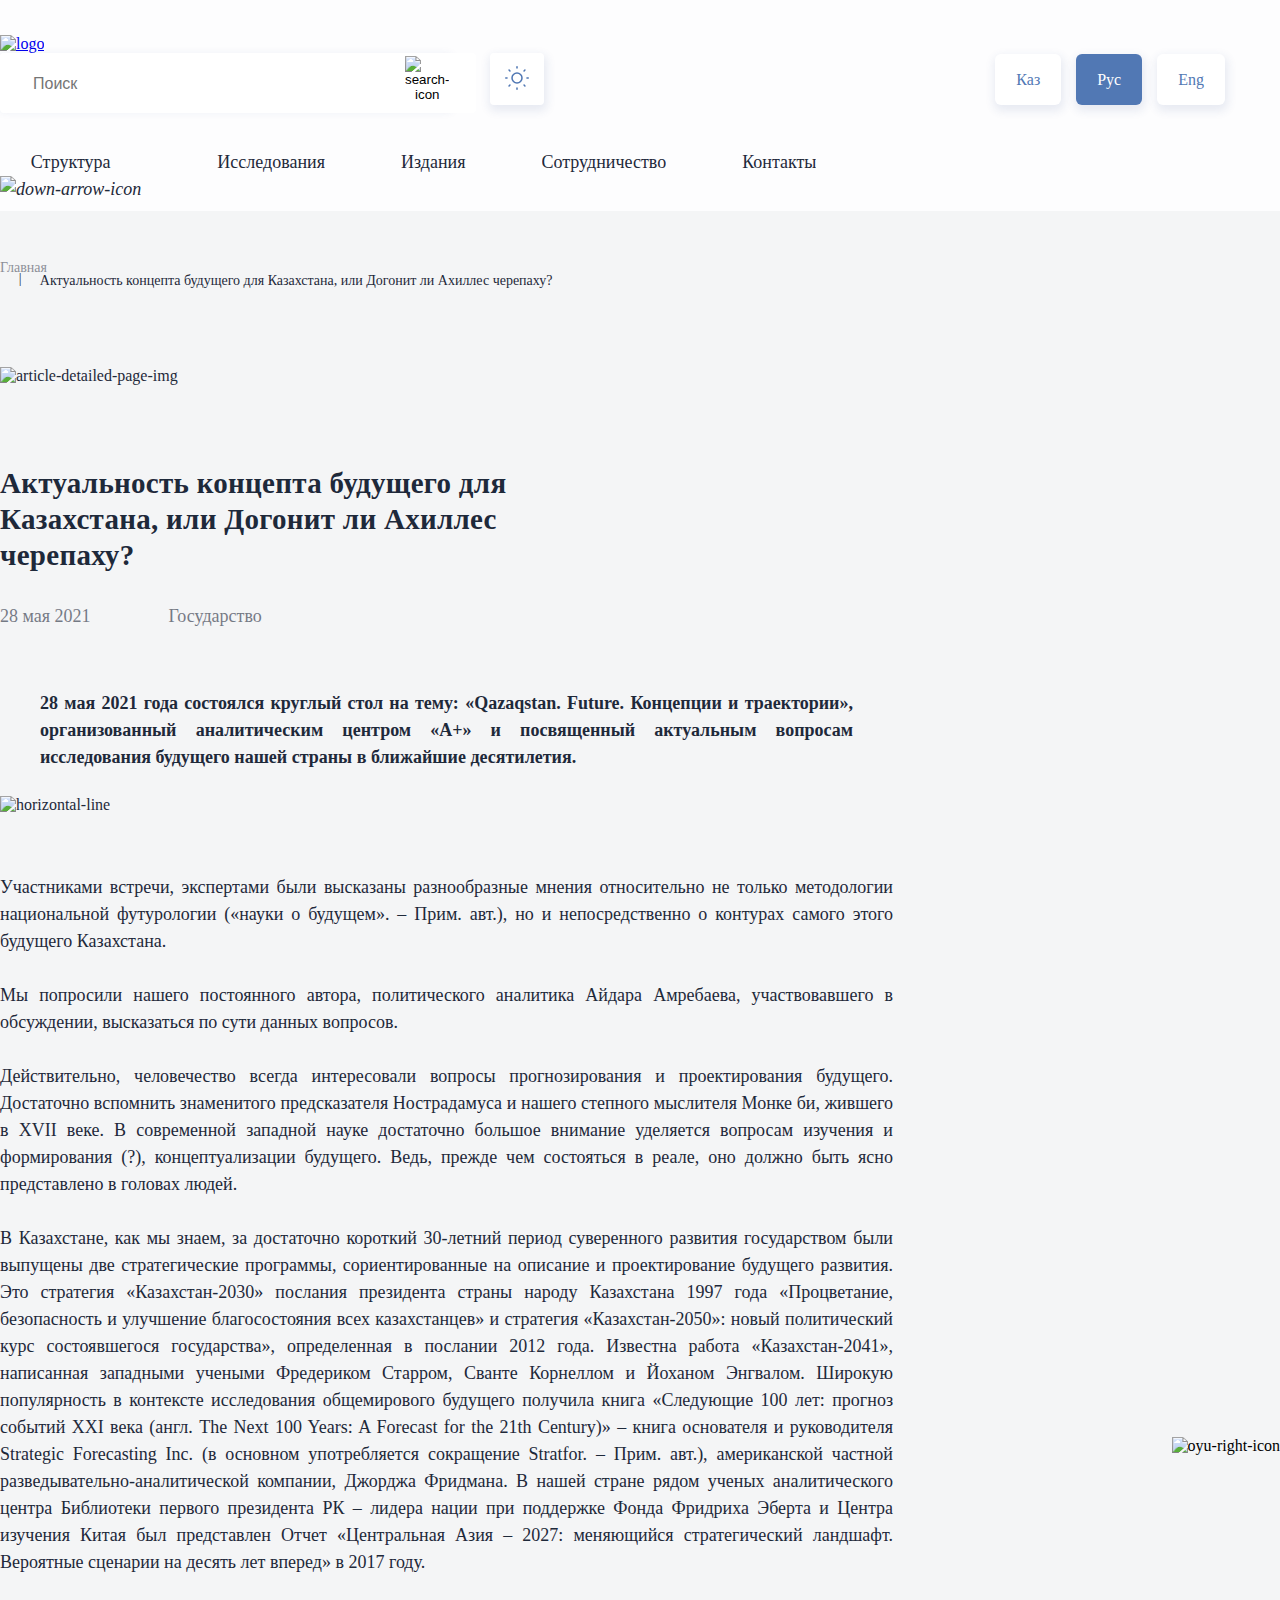
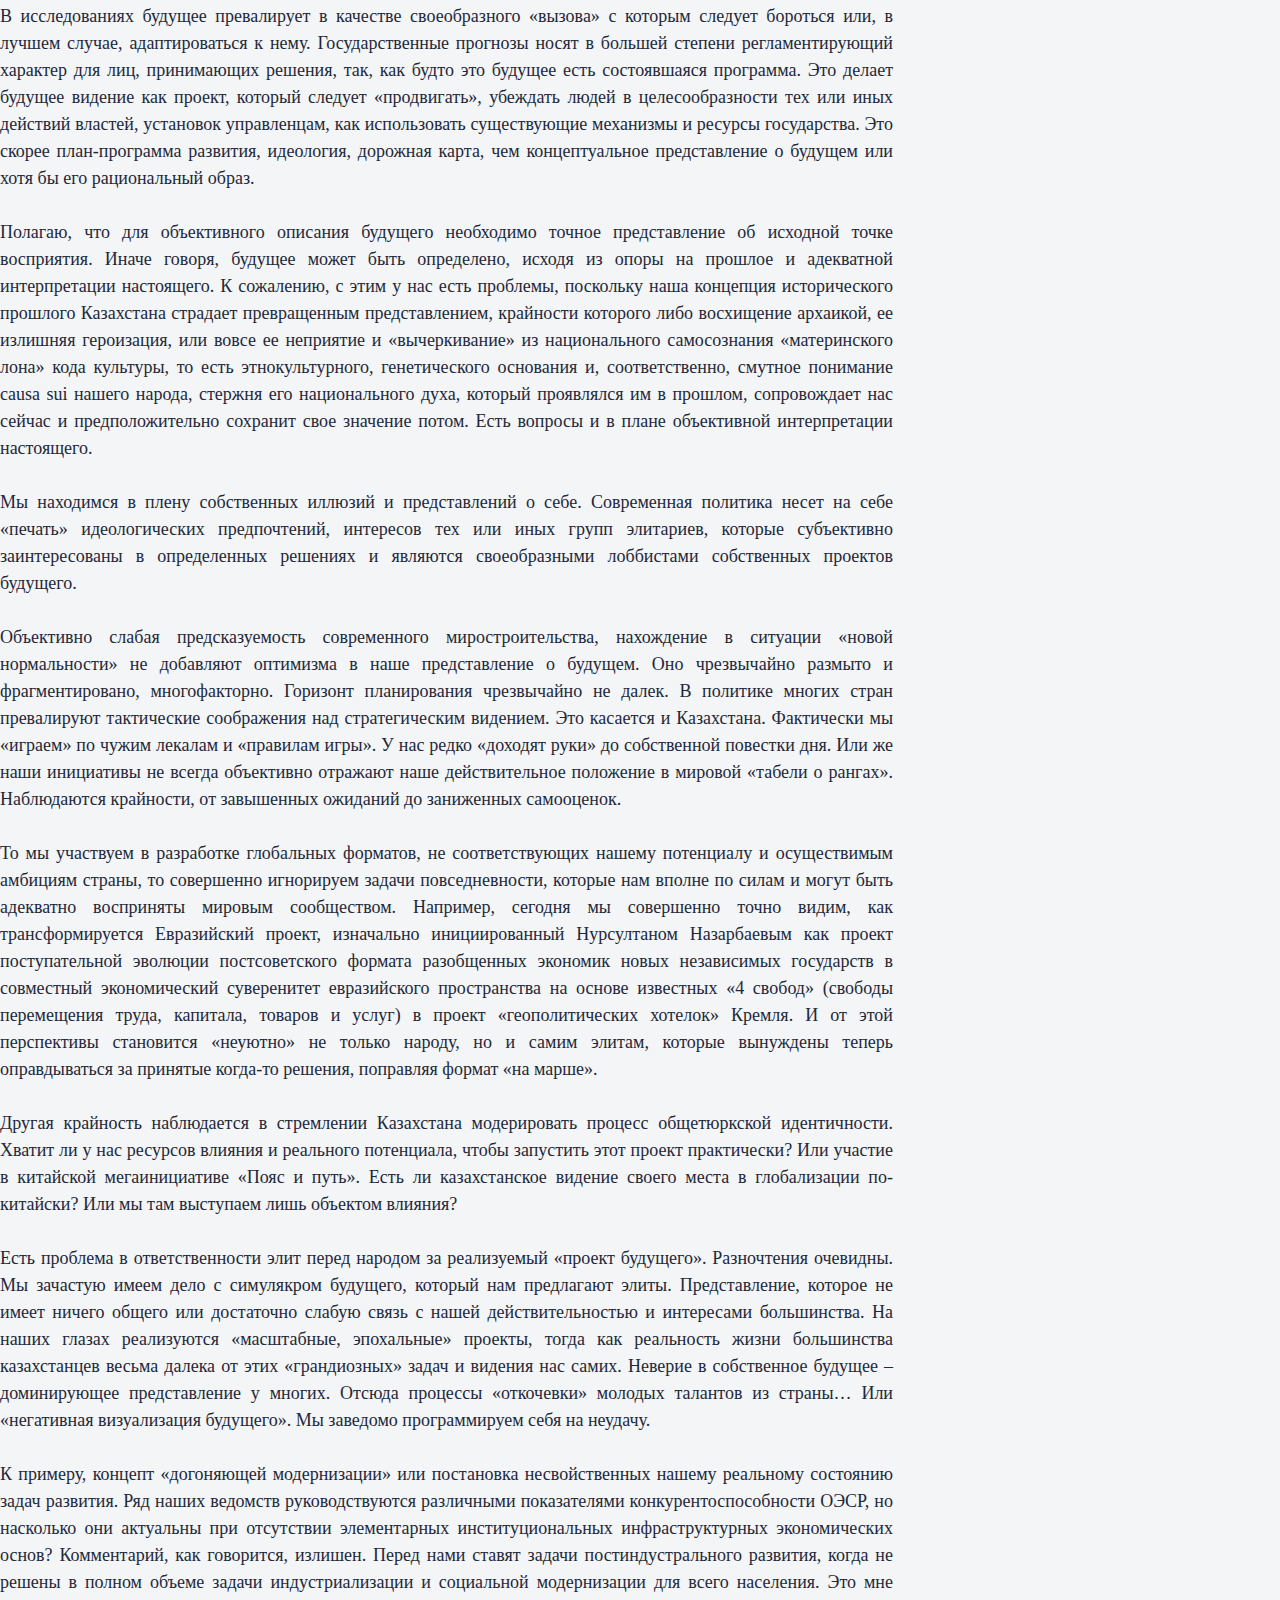
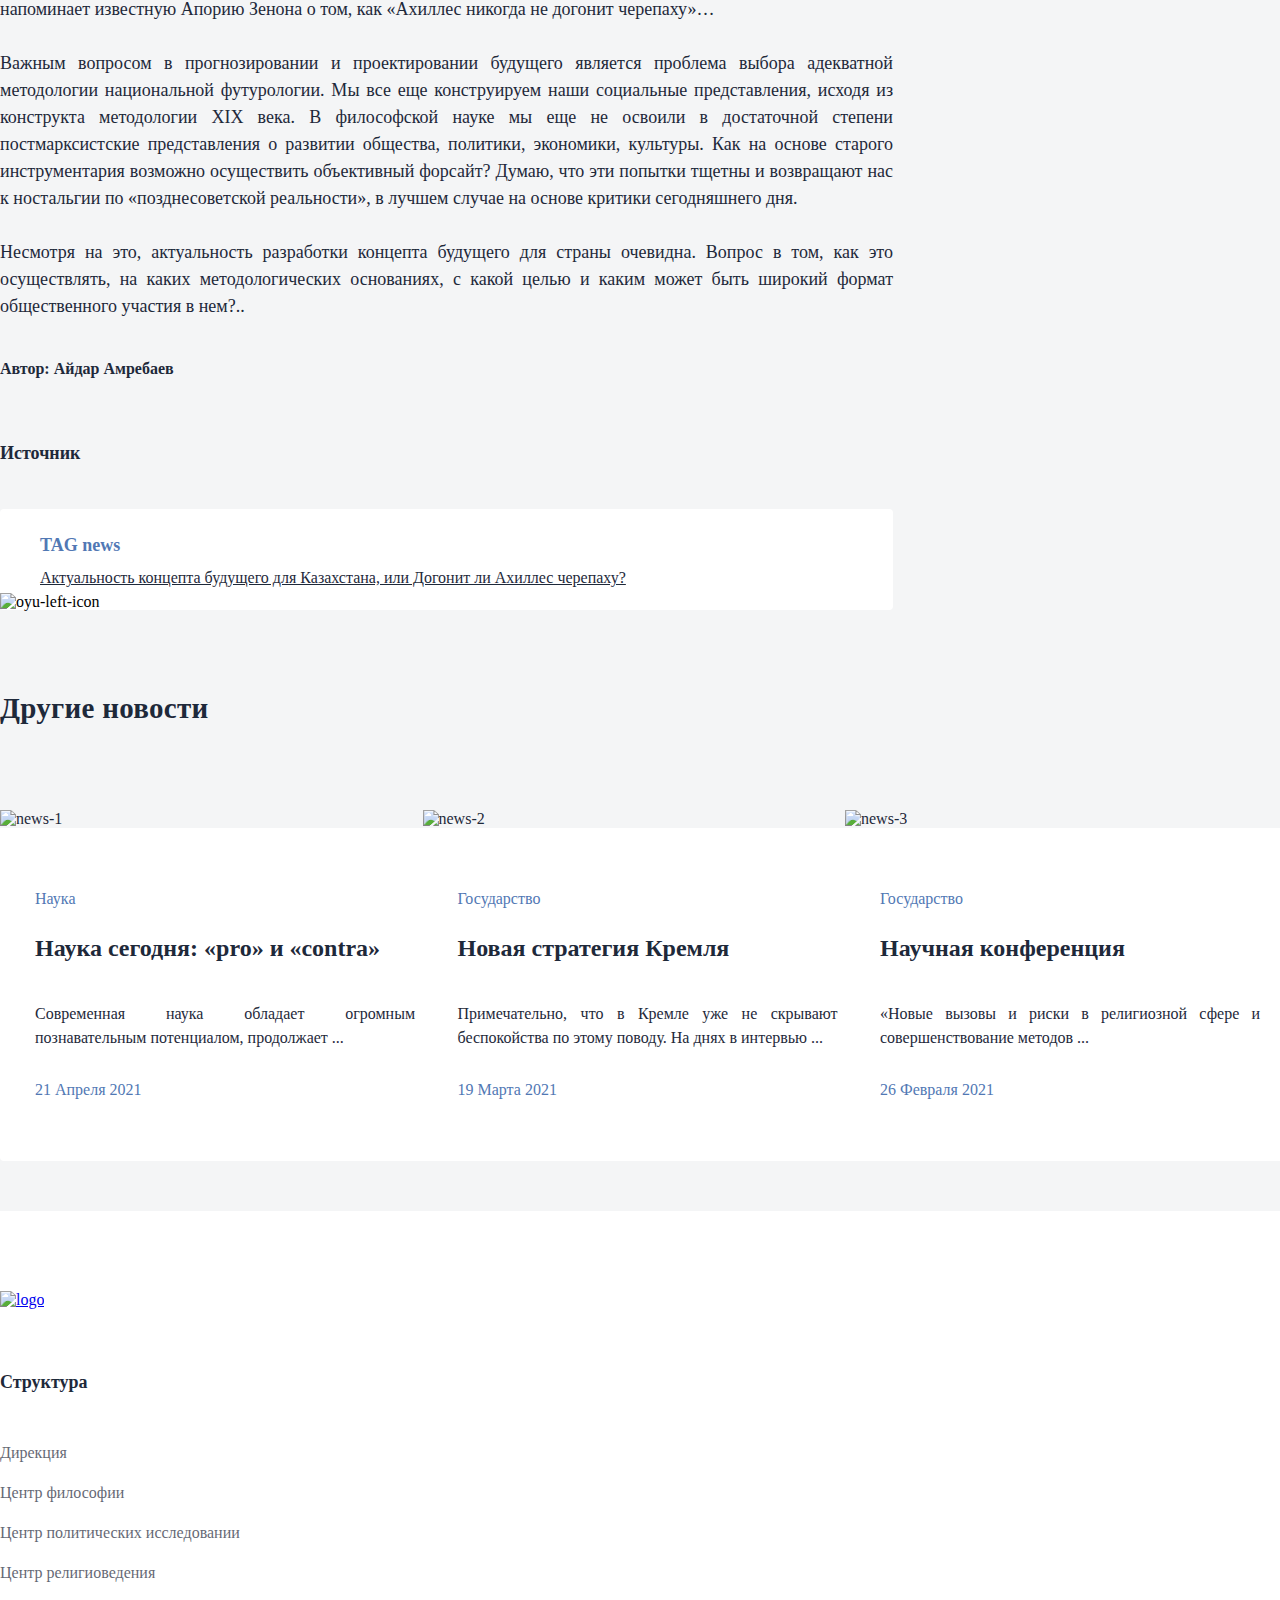
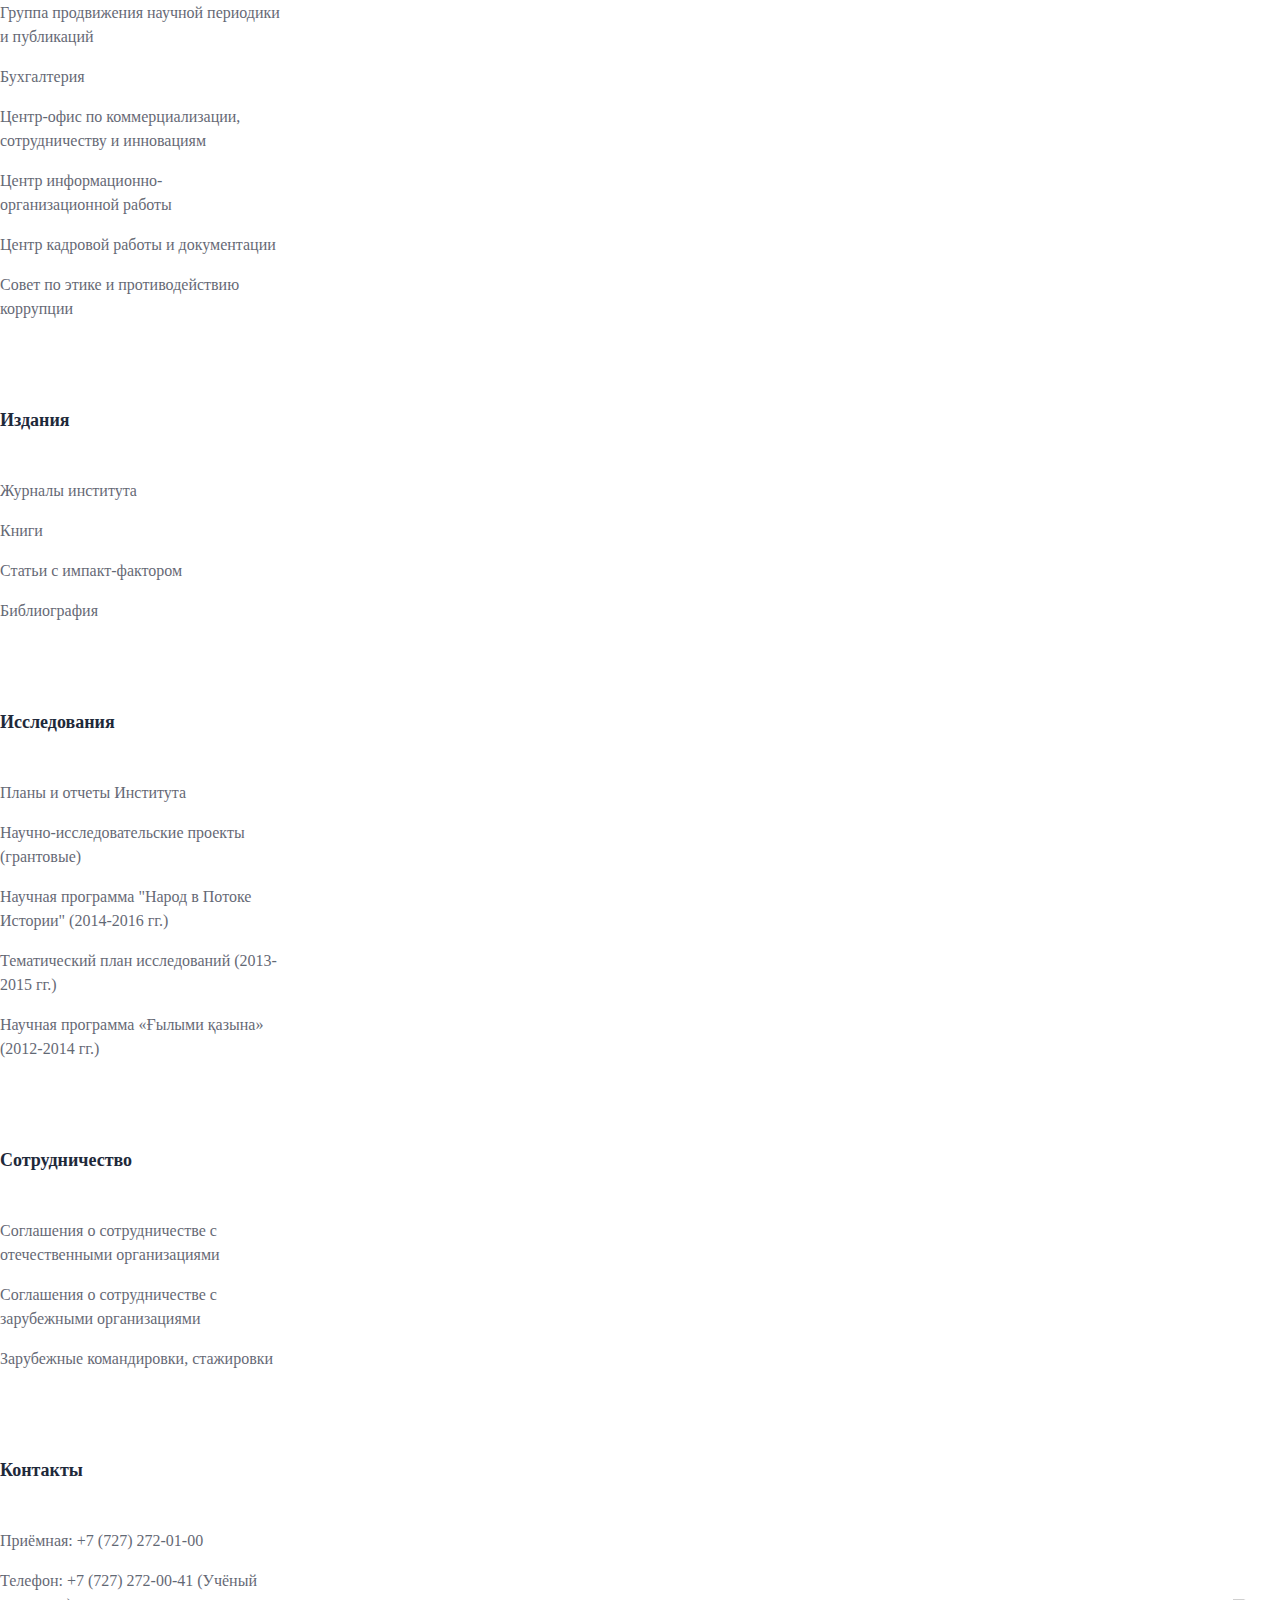
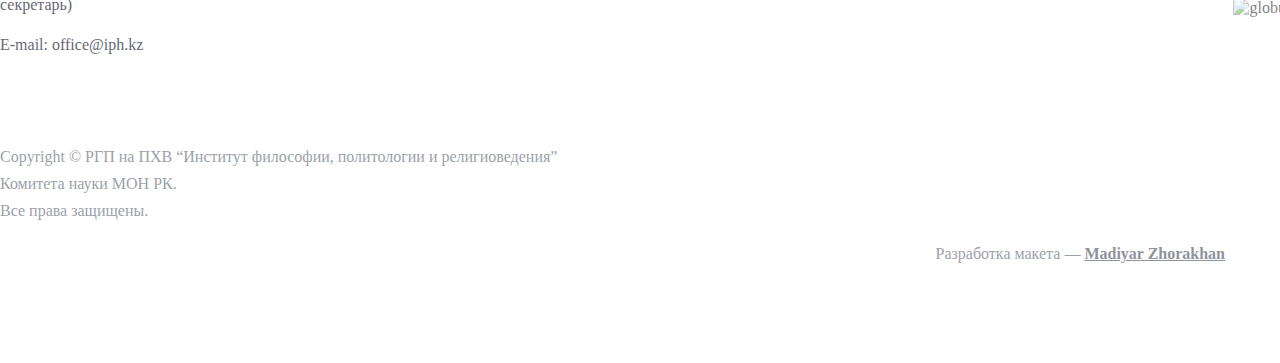
==== commit dbd06782: "footer change" ====
--- a/actualnost-koncepta.html
+++ b/actualnost-koncepta.html
@@ -13,7 +13,7 @@
         <div class="container">
             <div class="header row align-items-center justify-content-space-between">
                 <div class="logo col-lg-3 col-md-8">
-                    <a href="/">
+                    <a href="/layout.iph/">
                         <img class="logo-img" src="img/logo/logo-header.png" alt="logo">
                     </a>
                 </div>
@@ -469,7 +469,7 @@
                 </div>
                 <div class="col-lg-5">
                     <p>
-                        Разработка сайта — Zerone Technology <img src="img/zerone-icon.png" alt="zerone-icon">
+                        Разработка макета — <a href="https://github.com/MadiyarZh" style="color: #1e293a;font-weight: 700;">Madiyar Zhorakhan</a>
                     </p>
                 </div>
             </div>
